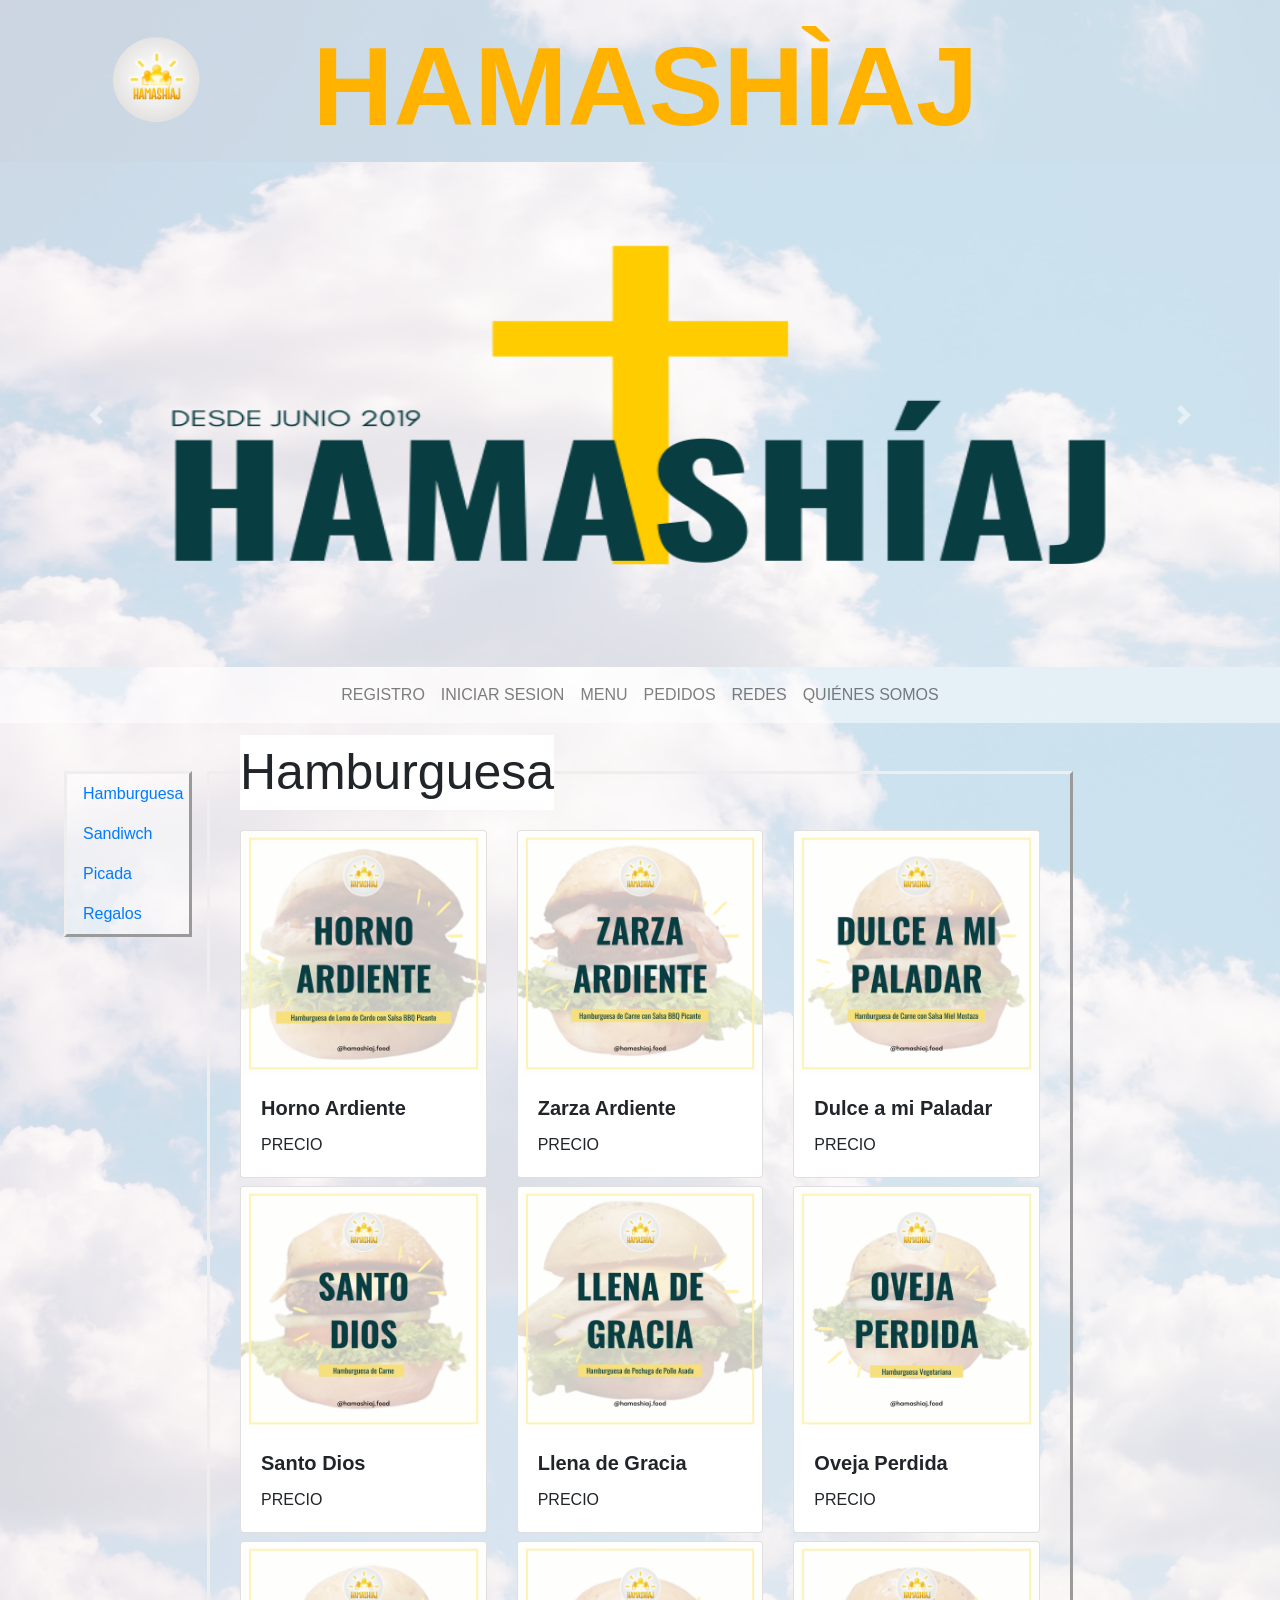
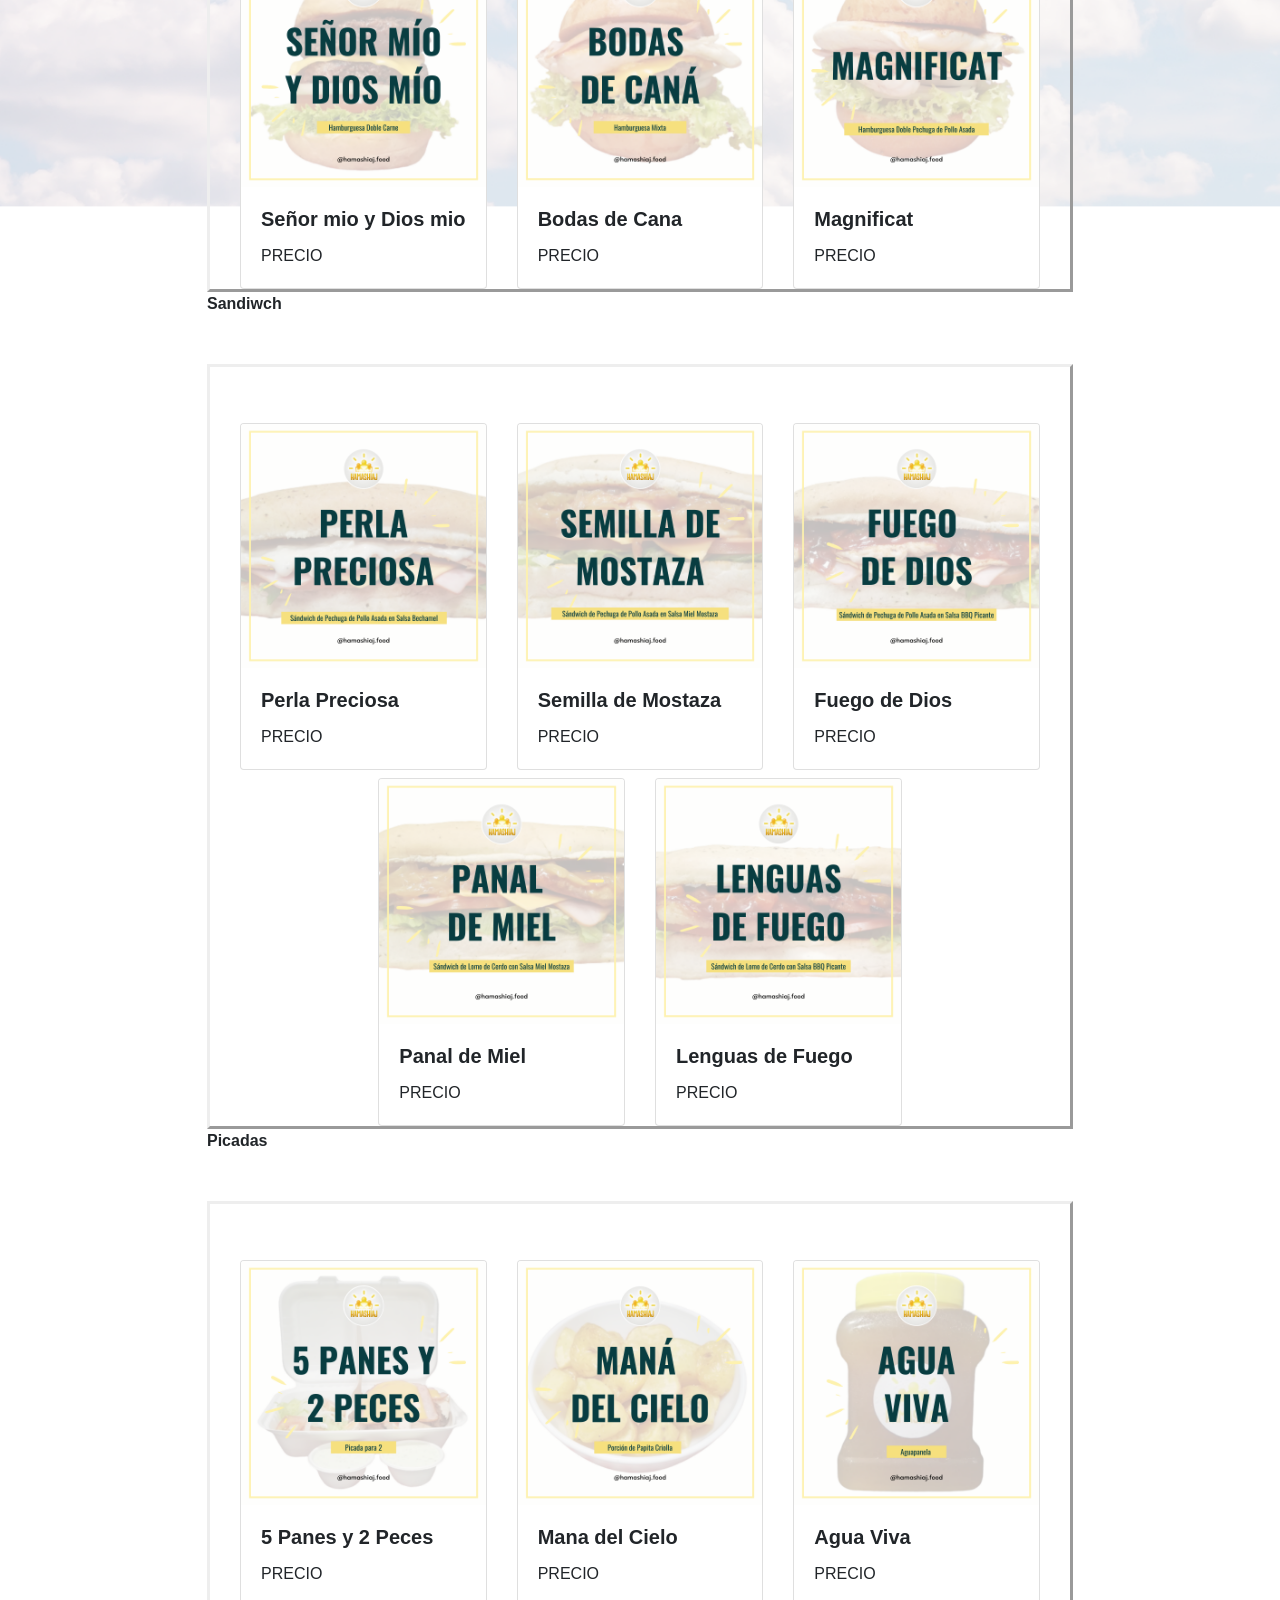
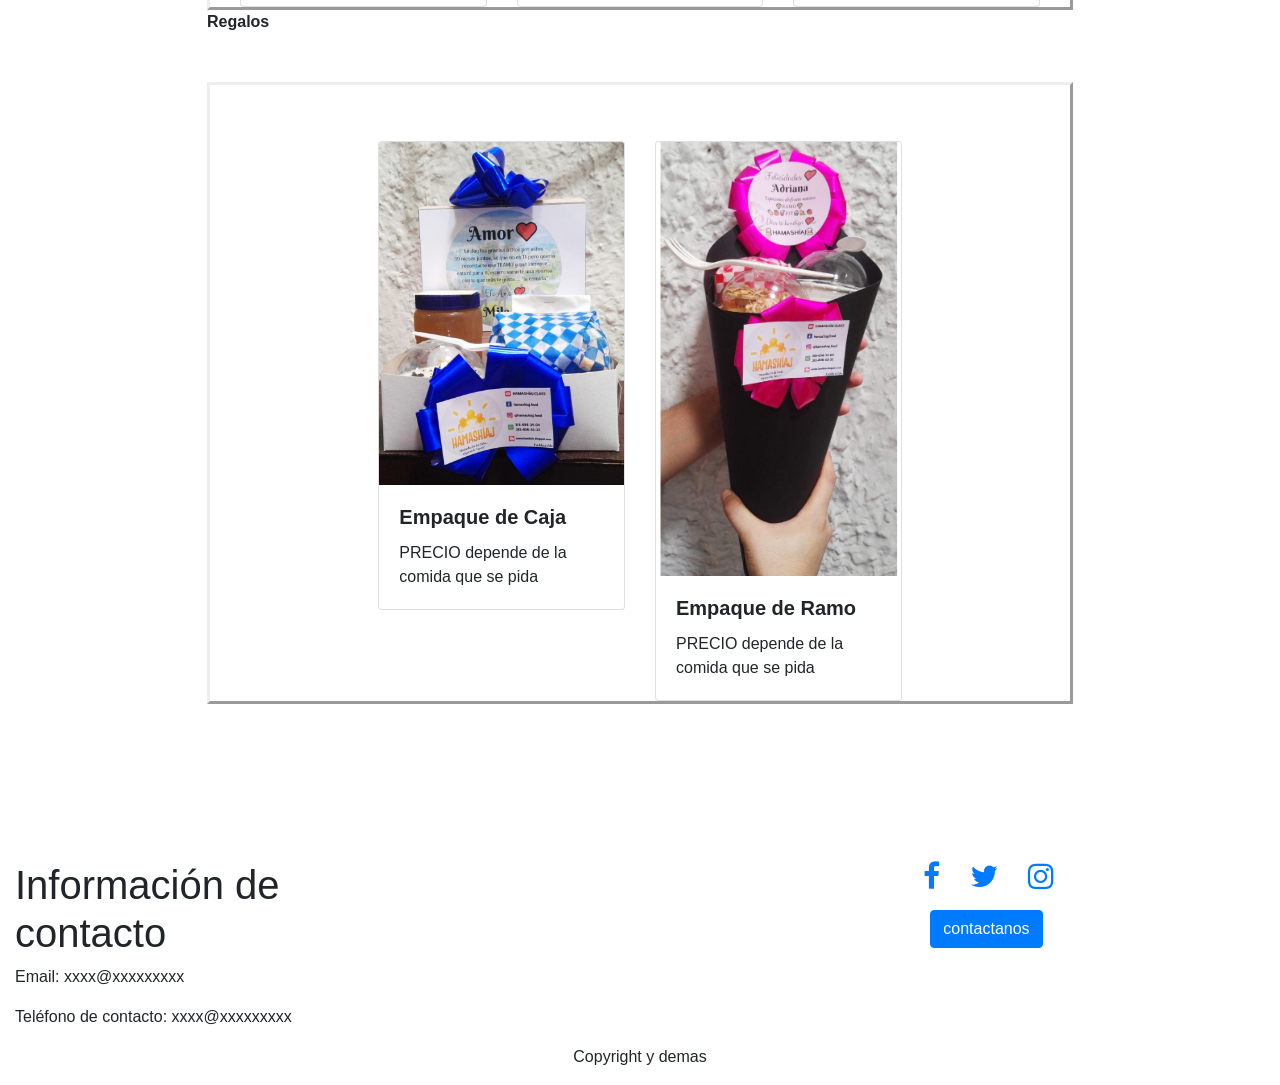
==== html/index.html @ 834b3e89 "Corrección ortográfica" ====
<!DOCTYPE html>
<html lang="es" dir="ltr">

<head>
  <meta charset="utf-8">
  <meta name="viewport" content="width=device-width, initial-scale=1, shrink-to-fit=no">
  <link rel="stylesheet" href="https://stackpath.bootstrapcdn.com/bootstrap/4.5.2/css/bootstrap.min.css"
    integrity="sha384-JcKb8q3iqJ61gNV9KGb8thSsNjpSL0n8PARn9HuZOnIxN0hoP+VmmDGMN5t9UJ0Z" crossorigin="anonymous">
  <link rel="stylesheet" href="https://stackpath.bootstrapcdn.com/font-awesome/4.7.0/css/font-awesome.min.css">
  <link rel="stylesheet" type="text/css" href="../css/estilo.css">
  <title>HAMASHÌAJ</title>
</head>
<body>
  <header>
    <div class="container-fluid align-items-sm-center row logos">
      <div class="col-3 img-logo">
        <img src="../imagenes/logos/HAMASHIAJ LOGO CIRCULO.png" class="logo" alt="">
      </div>
      <div class="title-logo">
        <h2><b>HAMASHÌAJ</b></h2>
      </div>
    </div>
    <section class="banner">
        <div id="carouselExampleControls" class="carousel slide w-80px h-5 center" data-ride="carousel">
          <div class="carousel-inner">
            <div class="carousel-item active">
              <img src="../imagenes/logos/banner.png" class="d-block" alt="...">
            </div>
            <div class="carousel-item">
              <img src="../imagenes/logos/banner.png" class="d-block" alt="...">
            </div>
            <div class="carousel-item">
              <img src="../imagenes/logos/banner.png" class="d-block" alt="...">
            </div>
          </div>
          <a class="carousel-control-prev" href="#carouselExampleControls" role="button" data-slide="prev">
            <span class="carousel-control-prev-icon" aria-hidden="true"></span>
            <span class="sr-only">Previous</span>
          </a>
          <a class="carousel-control-next" href="#carouselExampleControls" role="button" data-slide="next">
            <span class="carousel-control-next-icon" aria-hidden="true"></span>
            <span class="sr-only">Next</span>
          </a>
        </div>
      </section>
      <!--- --->
      <nav class="navbar navbar-expand-lg navbar-light justify-content-space-around" style="background-color: rgba(255, 255, 255, 0.5);">
        <div class="collapse navbar-collapse menu m-auto" id="navbarSupportedContent">
          <ul class="navbar-nav m-auto">
            <li class="nav-item">
              <a class="nav-link" href="#">REGISTRO</a>
            </li>
            <li class="nav-item">
              <a class="nav-link" href="#">INICIAR SESION</a>
            </li>
            <li class="nav-item">
              <a class="nav-link" href="#">MENU</a>
            </li>
            <li class="nav-item">
              <a class="nav-link" href="#">PEDIDOS</a>
            </li>
            <li class="nav-item">
              <a class="nav-link" href="#">REDES</a>
            </li>
            <li class="nav-item">
              <a class="nav-link" href="#">QUIÉNES SOMOS</a>
            </li>
          </ul>
        </div>
      </nav>
  </header>
  <section id="Comida" class="container" >

    <section id="otro_banner" class="banner2">
      <ul class="nav flex-column" style="background-color: rgba(255, 255, 255, 0.5);">
      <li class="nav-item">
      <a class="nav-link" href="#Hamburguesas" onclick="vista(x)" >Hamburguesa</a>
      </li>
      <li class="nav-item">
      <a class="nav-link" href="#Sandiwch" onclick="vista(x)">Sandiwch</a>
      </li>
      <li class="nav-item">
      <a class="nav-link" href="#picadas" onclick="vista(x)">Picada</a>
      </li>
      <li class="nav-item">
      <a class="nav-link" href="#empaque" onclick="vista(x)">Regalos</a>
      </li>
      </ul>
    </section>

      <section id="Harburguesas" class="container">

        <!--Hamburguesas-->
        <div class="container" id="Hamburguesas">
          <div class="etiqueta">
            <p>Hamburguesa</p>
          </div>

          <div class="row justify-content-center">
            <div class="col-sm-4  mt-2" id="Horno ardiente">
              <div class="card">
                <img src="../imagenes/hamburguesas/6.png" class="card-img-top" alt="">
                <div class="card-body">
                  <h5 class="card-title">
                    <b>Horno Ardiente</b>
                  </h5>
                  <p class="card-text btn-group btn-group-sm ">
                    PRECIO
                  </p>
                </div>
              </div>
            </div>
            <div class="col-sm-4  mt-2" id="Zarza Ardiente">
              <div class="card">
                <img src="../imagenes/hamburguesas/9.png" class="card-img-top" alt="">
                <div class="card-body">
                  <h5 class="card-title">
                    <b>Zarza Ardiente</b>
                  </h5>
                  <p class="card-text btn-group btn-group-sm ">
                    PRECIO
                  </p>
                </div>
              </div>
            </div>
            <div class="col-sm-4  mt-2" id="Dulce a mi Paladar">
              <div class="card">
                <img src="../imagenes/hamburguesas/12.png" class="card-img-top" alt="">
                <div class="card-body">
                  <h5 class="card-title">
                    <b>Dulce a mi Paladar</b>
                  </h5>
                  <p class="card-text btn-group btn-group-sm ">
                    PRECIO
                  </p>
                </div>
              </div>
            </div>
            <div class="col-sm-4  mt-2" id="Santo Dios">
              <div class="card">
                <img src="../imagenes/hamburguesas/15.png" class="card-img-top" alt="">
                <div class="card-body">
                  <h5 class="card-title">
                    <b>Santo Dios</b>
                  </h5>
                  <p class="card-text btn-group btn-group-sm ">
                    PRECIO
                  </p>
                </div>
              </div>
            </div>
            <div class="col-sm-4  mt-2" id="Llena de Gracia">
              <div class="card">
                <img src="../imagenes/hamburguesas/18.png" class="card-img-top" alt="">
                <div class="card-body">
                  <h5 class="card-title">
                    <b>Llena de Gracia</b>
                  </h5>
                  <p class="card-text btn-group btn-group-sm ">
                    PRECIO
                  </p>
                </div>
              </div>
            </div>
            <div class="col-sm-4  mt-2" id="Oveja Perdida">
              <div class="card">
                <img src="../imagenes/hamburguesas/21.png" class="card-img-top" alt="">
                <div class="card-body">
                  <h5 class="card-title">
                    <b>Oveja Perdida</b>
                  </h5>
                  <p class="card-text btn-group btn-group-sm ">
                    PRECIO
                  </p>
                </div>
              </div>
            </div>
            <div class="col-sm-4  mt-2" id="Señor mio y Dios mio">
              <div class="card">
                <img src="../imagenes/hamburguesas/24.png" class="card-img-top" alt="">
                <div class="card-body">
                  <h5 class="card-title">
                    <b>Señor mio y Dios mio</b>
                  </h5>
                  <p class="card-text btn-group btn-group-sm ">
                    PRECIO
                  </p>
                </div>
              </div>
            </div>
            <div class="col-sm-4  mt-2" id="Bodas de Cana">
              <div class="card">
                <img src="../imagenes/hamburguesas/26.png" class="card-img-top" alt="">
                <div class="card-body">
                  <h5 class="card-title">
                    <b>Bodas de Cana</b>
                  </h5>
                  <p class="card-text btn-group btn-group-sm ">
                    PRECIO
                  </p>
                </div>
              </div>
            </div>
            <div class="col-sm-4  mt-2" id="Magnificat">
              <div class="card">
                <img src="../imagenes/hamburguesas/27.png" class="card-img-top" alt="">
                <div class="card-body">
                  <h5 class="card-title">
                    <b>Magnificat</b>
                  </h5>
                  <p class="card-text btn-group btn-group-sm ">
                    PRECIO
                  </p>
                </div>
              </div>
            </div>
          </div>
        </div>
      </section>
      <p id="label"><b>Sandiwch</b></p>
      <section id="Sandiwch" class="container">
        <!---sandiwch --->
        <div class="container" id="SandiwchOtracosa">
          <div class="row justify-content-center">
            <div class="col-sm-4  mt-2" id="Perla Preciosa">
              <div class="card">
                <img src="../imagenes/sandiwch/3.png" class="card-img-top" alt="">
                <div class="card-body">
                  <h5 class="card-title">
                    <b>Perla Preciosa</b>
                  </h5>
                  <p class="card-text btn-group btn-group-sm ">
                    PRECIO
                  </p>
                </div>
              </div>
            </div>
            <div class="col-sm-4  mt-2" id="Semilla de Mostaza">
              <div class="card">
                <img src="../imagenes/sandiwch/6.png" class="card-img-top" alt="">
                <div class="card-body">
                  <h5 class="card-title">
                    <b>Semilla de Mostaza</b>
                  </h5>
                  <p class="card-text btn-group btn-group-sm ">
                    PRECIO
                  </p>
                </div>
              </div>
            </div>
            <div class="col-sm-4  mt-2" id="Fuego de Dios">
              <div class="card">
                <img src="../imagenes/sandiwch/9.png" class="card-img-top" alt="">
                <div class="card-body">
                  <h5 class="card-title">
                    <b>Fuego de Dios</b>
                  </h5>
                  <p class="card-text btn-group btn-group-sm ">
                    PRECIO
                  </p>
                </div>
              </div>
            </div>
            <div class="col-sm-4  mt-2" id="Panal de Miel">
              <div class="card">
                <img src="../imagenes/sandiwch/12.png" class="card-img-top" alt="">
                <div class="card-body">
                  <h5 class="card-title">
                    <b>Panal de Miel</b>
                  </h5>
                  <p class="card-text btn-group btn-group-sm ">
                    PRECIO
                  </p>
                </div>
              </div>
            </div>
            <div class="col-sm-4  mt-2" id="Lenguas de Fuego">
              <div class="card">
                <img src="../imagenes/sandiwch/15.png" class="card-img-top" alt="">
                <div class="card-body">
                  <h5 class="card-title">
                    <b>Lenguas de Fuego</b>
                  </h5>
                  <p class="card-text btn-group btn-group-sm ">
                    PRECIO
                  </p>
                </div>
              </div>
            </div>
          </div>
        </div>
      </section>
      <p id="label"><b>Picadas</b></p>
      <section id="picadas" class="container">
        <!---picadas --->
        <div class="container" id="picadasOtracosa">
          <div class="row justify-content-center">
            <div class="col-sm-4  mt-2" id="5 Panes y 2 Peces">
              <div class="card">
                <img src="../imagenes/picadaYdemas/9.png" class="card-img-top" alt="">
                <div class="card-body">
                  <h5 class="card-title">
                    <b>5 Panes y 2 Peces</b>
                  </h5>
                  <p class="card-text btn-group btn-group-sm ">
                    PRECIO
                  </p>
                </div>
              </div>
            </div>
            <div class="col-sm-4  mt-2" id="Mana del Cielo">
              <div class="card">
                <img src="../imagenes/picadaYdemas/6.png" class="card-img-top" alt="">
                <div class="card-body">
                  <h5 class="card-title">
                    <b>Mana del Cielo</b>
                  </h5>
                  <p class="card-text btn-group btn-group-sm ">
                    PRECIO
                  </p>
                </div>
              </div>
            </div>
            <div class="col-sm-4  mt-2" id="Agua Viva">
              <div class="card">
                <img src="../imagenes/picadaYdemas/3.png" class="card-img-top" alt="">
                <div class="card-body">
                  <h5 class="card-title">
                    <b>Agua Viva</b>
                  </h5>
                  <p class="card-text btn-group btn-group-sm ">
                    PRECIO
                  </p>
                </div>
              </div>
            </div>
          </div>
        </div>
      </section>
      <p id="label"><b>Regalos</b></p>
      <section id="empaque" class="container">
        <!--Empaques -->
        <div class="container" id="empaqueOtracosa">
          <div class="row justify-content-center">
            <div class="col-sm-4  mt-2" id="Empaque de Caja">
              <div class="card">
                <img src="../imagenes/regalos/1.png" class="card-img-top" alt="">
                <div class="card-body">
                  <h5 class="card-title">
                    <b>Empaque de Caja</b>
                  </h5>
                  <p class="card-text btn-group btn-group-sm ">
                    PRECIO depende de la comida que se pida
                  </p>
                </div>
              </div>
            </div>
            <div class="col-sm-4  mt-2" id="Empaque de Ramo">
              <div class="card">
                <img src="../imagenes/regalos/2.png" class="card-img-top" alt="">
                <div class="card-body">
                  <h5 class="card-title">
                    <b>Empaque de Ramo</b>
                  </h5>
                  <p class="card-text btn-group btn-group-sm ">
                    PRECIO depende de la comida que se pida
                  </p>
                </div>
              </div>
            </div>
          </div>
        </div>
      </section>
    </section>
  <footer class="footer">
    <section>
      <iframe src="https://snapwidget.com/embed/884318" class="snapwidget-widget" allowtransparency="true" frameborder="0" scrolling="no" style="border:none; overflow:hidden;  width:50%; center "></iframe>
    </section>
    <div class="container-fluid foter">
      <div class="row">
        <div class="col-md-4">
          <h1 class="page-header">
            Información de contacto
          </h1>
          <p>Email: xxxx@xxxxxxxxx</p>
          <p>Teléfono de contacto: xxxx@xxxxxxxxx</p>
        </div>
        <div class="col-md-4 offset-md-4 ">
          <ul class="icon">
            <li> <a href="https://web.facebook.com/COMIDAFAMILIAFE"> <i class="fa fa-facebook"></i> </a> </li>
            <li> <a href=""> <i class="fa fa-twitter"></i> </a> </li>
            <li> <a href="https://www.instagram.com/hamashiaj.food/?hl=es-la"> <i class="fa fa-instagram"></i> </a> </li>
          </ul>
          <div class="contact">
            <button class="btn btn-primary ">
              contactanos
            </button>
          </div>
        </div>
      </div>
      <div class="row">
        <div class="col-md-12">
          <p class="text-center text">
            Copyright y demas
          </p>
        </div>
      </div>
  </footer>
  <script src="https://snapwidget.com/js/snapwidget.js"></script>
  <script src="https://code.jquery.com/jquery-3.5.1.slim.min.js" integrity="sha384-DfXdz2htPH0lsSSs5nCTpuj/zy4C+OGpamoFVy38MVBnE+IbbVYUew+OrCXaRkfj" crossorigin="anonymous"></script>
    <script src="https://cdn.jsdelivr.net/npm/popper.js@1.16.1/dist/umd/popper.min.js" integrity="sha384-9/reFTGAW83EW2RDu2S0VKaIzap3H66lZH81PoYlFhbGU+6BZp6G7niu735Sk7lN" crossorigin="anonymous"></script>
    <script src="https://stackpath.bootstrapcdn.com/bootstrap/4.5.2/js/bootstrap.min.js" integrity="sha384-B4gt1jrGC7Jh4AgTPSdUtOBvfO8shuf57BaghqFfPlYxofvL8/KUEfYiJOMMV+rV" crossorigin="anonymous"></script>
</html>
---- css/estilo.css ----
.logo {
  width: 90px;
  height: 110px;
}

#logo li {
  list-style-type: none;
  justify-content: center;
  display: inline;
}

body {
  margin: 0;
  font-family: 'Didact Gothic', sans-serif;
  background-image: url("../imagenes/fondo/5.png");
  background-repeat: no-repeat;
  Background-size: cover;
  background-attachment: fixed;
}

h2 {
  /*display: contents;*/
  font-size: 7em;
  font-family: 'Fjalla One', sans-serif;
  /*margin-left: 0;*/
  color: #FFB200;
}

/*h1 {
color: black;
margin-left: 0px;
margin-top: -150px;
margin-bottom: auto;
display: block;
vertical-align: center;
}*/
.menu{
  display:block!important;
}

.title-logo{
  text-align: center!important;
}

.img-logo{
  text-align: center;
}
.logos {
  display: flex;
  flex-direction: row;
}

.logos .title-logo {
  padding-top: 20px;
}

.footer {
  background: white;
  padding-bottom: 0px;
}

.footer .row .text {
  padding-bottom: 0px;
}

.icon {
  display: flex;
}

.icon li {
  list-style: none;
  margin: 0 15px;
}
.icon li .fa {
  font-size: 30px;
  transition: .6s;
}

.contact {
padding-left: 62px;
}

#cambio-img:hover{
  background-image:url("../imagenes/fondo/5.png");
}
.banner {
  width: 100%;
  overflow: hidden;
}
.banner img {
  width: 100%;
  height: 505px;
}
.etiqueta{
  position: relative;
}
/* posicion a donde quiere que quede la etiqueta */
.etiqueta p{
  position: absolute;
  top: -87px;
  left: 0;
  z-index: 1;
  font-size: 50px;
  background-color: white;
}
.container{
  margin-top: 3em !important;
}
.banner2{
  position: relative;
}
.banner2{
  position: absolute;
  left: 5%;
  z-index:4;
}
#Comida{
  width: 70vw;
  height: auto;
}
#otro_banner{
  width: 10vw;
  height: auto;
}
/*#label !important{
  border-style: solid;
  border-width: 5px;
}*/
#Harburguesas, #Sandiwch, #picadas, #empaque, #otro_banner {
  border-style: outset;
}

li a:hover {
  background-color: orange;
}
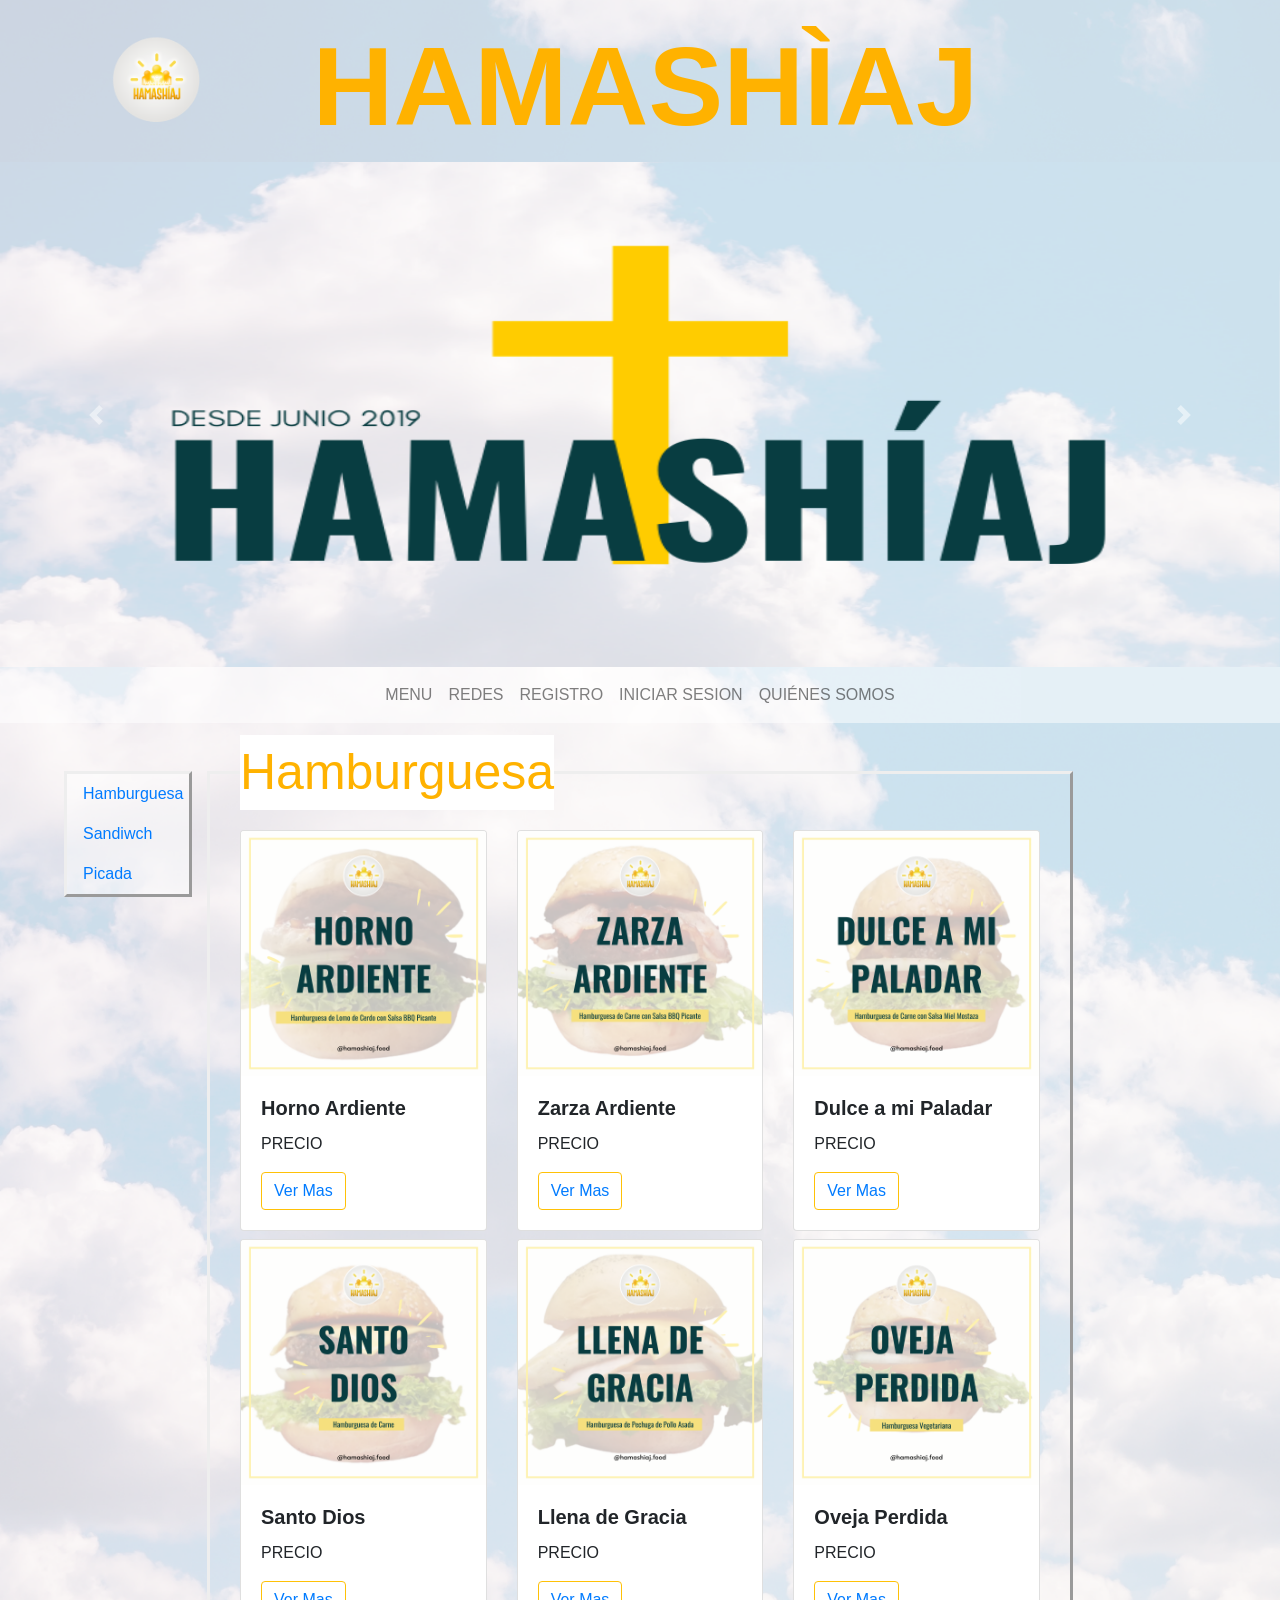
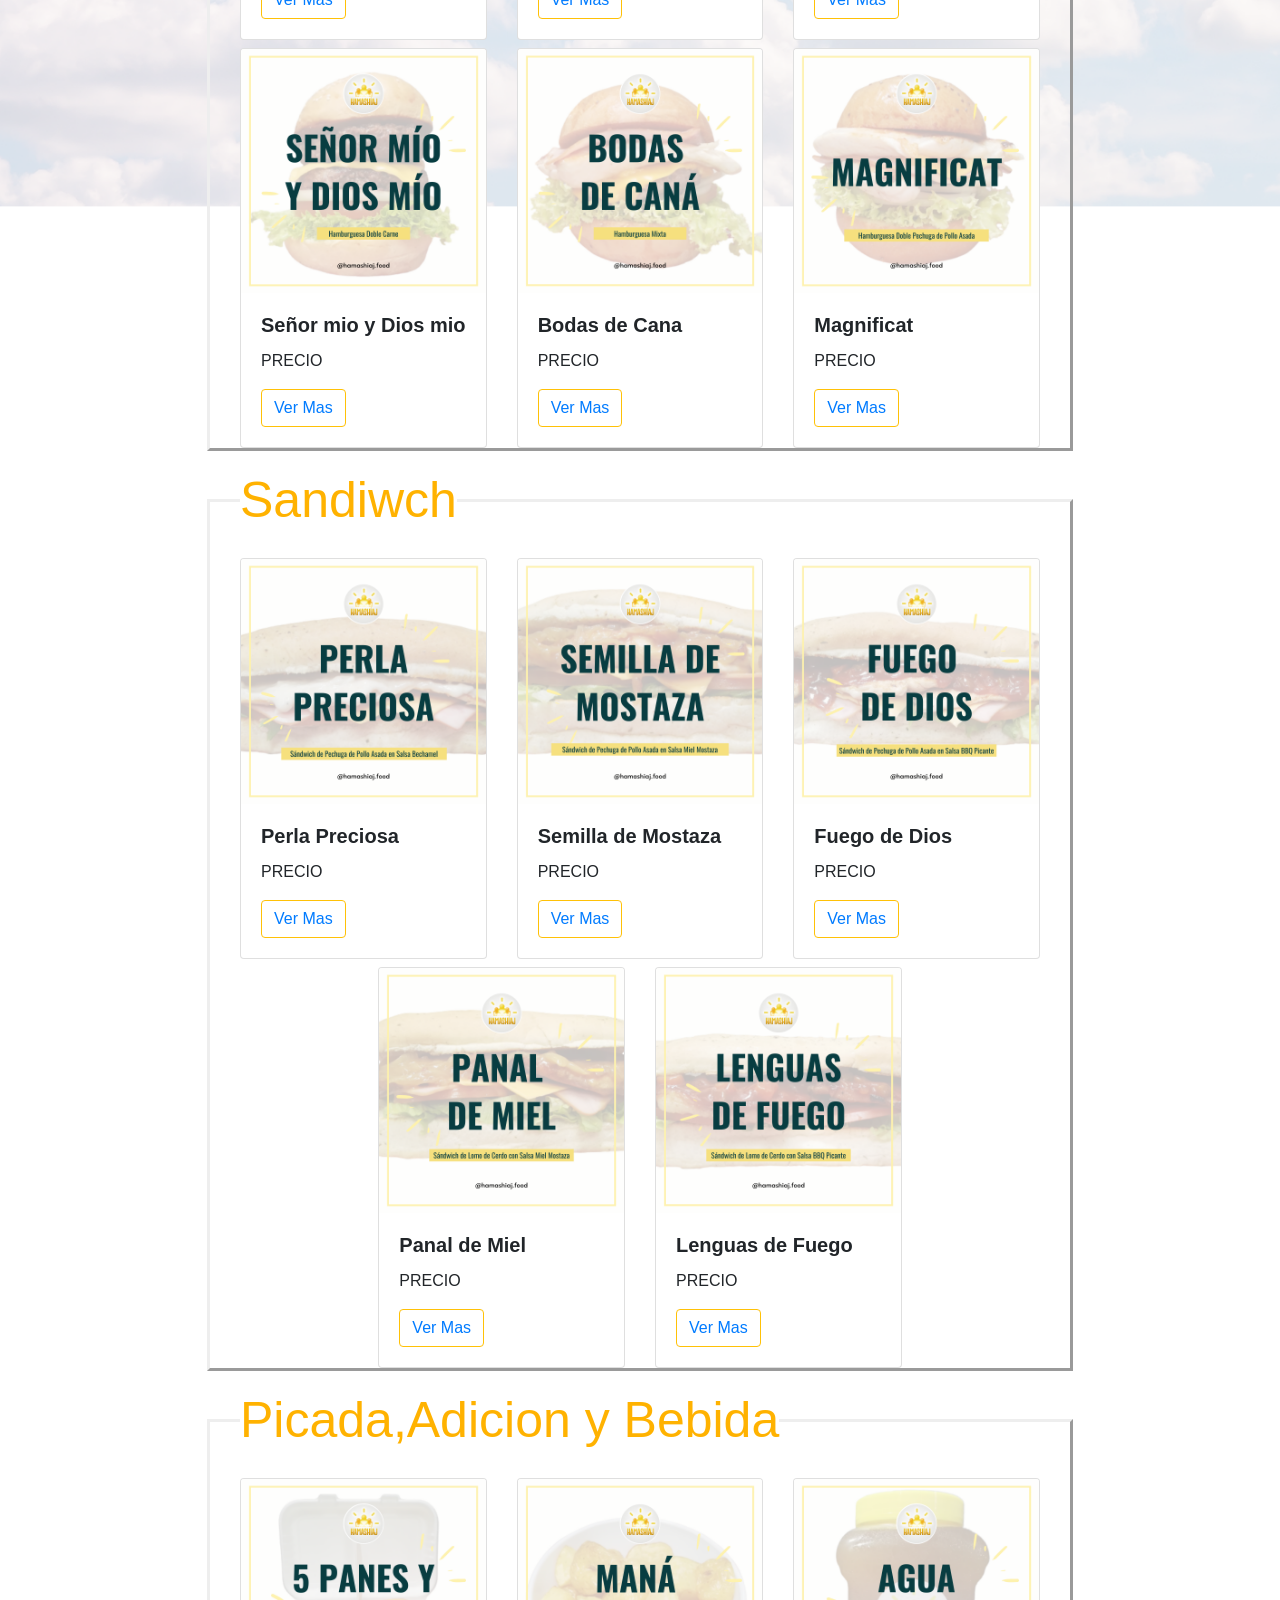
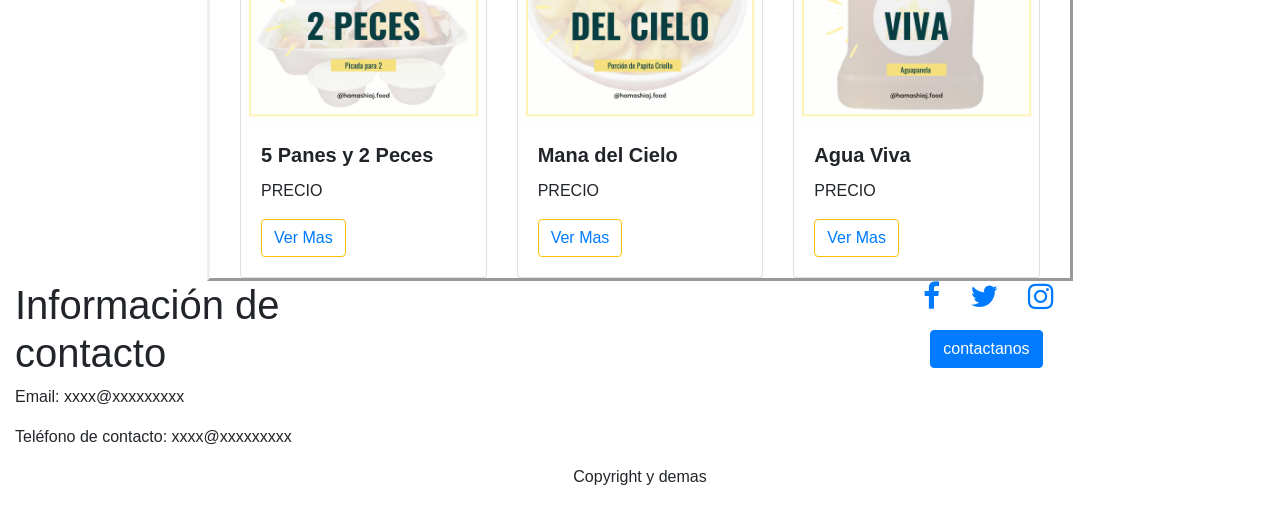
==== commit de25cec2: "se agregaron botones de ver mas, para empezar a ver la pagina de detalles" ====
--- a/html/index.html
+++ b/html/index.html
@@ -4,12 +4,12 @@
 <head>
   <meta charset="utf-8">
   <meta name="viewport" content="width=device-width, initial-scale=1, shrink-to-fit=no">
-  <link rel="stylesheet" href="https://stackpath.bootstrapcdn.com/bootstrap/4.5.2/css/bootstrap.min.css"
-    integrity="sha384-JcKb8q3iqJ61gNV9KGb8thSsNjpSL0n8PARn9HuZOnIxN0hoP+VmmDGMN5t9UJ0Z" crossorigin="anonymous">
+  <link rel="stylesheet" href="https://stackpath.bootstrapcdn.com/bootstrap/4.5.2/css/bootstrap.min.css" integrity="sha384-JcKb8q3iqJ61gNV9KGb8thSsNjpSL0n8PARn9HuZOnIxN0hoP+VmmDGMN5t9UJ0Z" crossorigin="anonymous">
   <link rel="stylesheet" href="https://stackpath.bootstrapcdn.com/font-awesome/4.7.0/css/font-awesome.min.css">
   <link rel="stylesheet" type="text/css" href="../css/estilo.css">
   <title>HAMASHÌAJ</title>
 </head>
+
 <body>
   <header>
     <div class="container-fluid align-items-sm-center row logos">
@@ -21,393 +21,414 @@
       </div>
     </div>
     <section class="banner">
-        <div id="carouselExampleControls" class="carousel slide w-80px h-5 center" data-ride="carousel">
-          <div class="carousel-inner">
-            <div class="carousel-item active">
-              <img src="../imagenes/logos/banner.png" class="d-block" alt="...">
-            </div>
-            <div class="carousel-item">
-              <img src="../imagenes/logos/banner.png" class="d-block" alt="...">
-            </div>
-            <div class="carousel-item">
-              <img src="../imagenes/logos/banner.png" class="d-block" alt="...">
-            </div>
-          </div>
-          <a class="carousel-control-prev" href="#carouselExampleControls" role="button" data-slide="prev">
-            <span class="carousel-control-prev-icon" aria-hidden="true"></span>
-            <span class="sr-only">Previous</span>
-          </a>
-          <a class="carousel-control-next" href="#carouselExampleControls" role="button" data-slide="next">
-            <span class="carousel-control-next-icon" aria-hidden="true"></span>
-            <span class="sr-only">Next</span>
-          </a>
-        </div>
-      </section>
-      <!--- --->
-      <nav class="navbar navbar-expand-lg navbar-light justify-content-space-around" style="background-color: rgba(255, 255, 255, 0.5);">
-        <div class="collapse navbar-collapse menu m-auto" id="navbarSupportedContent">
-          <ul class="navbar-nav m-auto">
-            <li class="nav-item">
-              <a class="nav-link" href="#">REGISTRO</a>
-            </li>
-            <li class="nav-item">
-              <a class="nav-link" href="#">INICIAR SESION</a>
-            </li>
-            <li class="nav-item">
-              <a class="nav-link" href="#">MENU</a>
-            </li>
-            <li class="nav-item">
-              <a class="nav-link" href="#">PEDIDOS</a>
-            </li>
-            <li class="nav-item">
-              <a class="nav-link" href="#">REDES</a>
-            </li>
-            <li class="nav-item">
-              <a class="nav-link" href="#">QUIÉNES SOMOS</a>
-            </li>
-          </ul>
-        </div>
-      </nav>
+      <div id="carouselExampleControls" class="carousel slide w-80px h-5 center" data-ride="carousel">
+        <div class="carousel-inner">
+          <div class="carousel-item active">
+            <img src="../imagenes/logos/banner.png" class="d-block" alt="...">
+          </div>
+          <div class="carousel-item">
+            <img src="../imagenes/logos/banner.png" class="d-block" alt="...">
+          </div>
+          <div class="carousel-item">
+            <img src="../imagenes/logos/banner.png" class="d-block" alt="...">
+          </div>
+        </div>
+        <a class="carousel-control-prev" href="#carouselExampleControls" role="button" data-slide="prev">
+          <span class="carousel-control-prev-icon" aria-hidden="true"></span>
+          <span class="sr-only">Previous</span>
+        </a>
+        <a class="carousel-control-next" href="#carouselExampleControls" role="button" data-slide="next">
+          <span class="carousel-control-next-icon" aria-hidden="true"></span>
+          <span class="sr-only">Next</span>
+        </a>
+      </div>
+    </section>
+    <!--- --->
+    <nav class="navbar navbar-expand-lg navbar-light justify-content-space-around" style="background-color: rgba(255, 255, 255, 0.5);">
+      <div class="collapse navbar-collapse menu m-auto" id="navbarSupportedContent">
+        <ul class="navbar-nav m-auto">
+          <li class="nav-item">
+            <a class="nav-link" href="index.html">MENU</a>
+          </li>
+          <li class="nav-item">
+            <a class="nav-link" href="#bajo">REDES</a>
+          </li>
+          <li class="nav-item">
+            <a class="nav-link" href="#">REGISTRO</a>
+          </li>
+          <li class="nav-item">
+            <a class="nav-link" href="#">INICIAR SESION</a>
+          </li>
+          <li class="nav-item">
+            <a class="nav-link" href="quienessomos.html">QUIÉNES SOMOS</a>
+          </li>
+        </ul>
+      </div>
+    </nav>
   </header>
-  <section id="Comida" class="container" >
+  <section id="Comida" class="container">
 
     <section id="otro_banner" class="banner2">
       <ul class="nav flex-column" style="background-color: rgba(255, 255, 255, 0.5);">
-      <li class="nav-item">
-      <a class="nav-link" href="#Hamburguesas" onclick="vista(x)" >Hamburguesa</a>
-      </li>
-      <li class="nav-item">
-      <a class="nav-link" href="#Sandiwch" onclick="vista(x)">Sandiwch</a>
-      </li>
-      <li class="nav-item">
-      <a class="nav-link" href="#picadas" onclick="vista(x)">Picada</a>
-      </li>
-      <li class="nav-item">
-      <a class="nav-link" href="#empaque" onclick="vista(x)">Regalos</a>
-      </li>
+        <li class="nav-item">
+          <a class="nav-link" href="#Hamburguesas">Hamburguesa</a>
+        </li>
+        <li class="nav-item">
+          <a class="nav-link" href="#Sandiwch">Sandiwch</a>
+        </li>
+        <li class="nav-item">
+          <a class="nav-link" href="#picadas">Picada</a>
+        </li>
+        <!--<li class="nav-item">
+          <a class="nav-link" href="#empaque" onclick="vista(x)">Regalos</a>
+        </li>-->
       </ul>
     </section>
+    <section id="insta" class="banner3 justify-content-right">
+      <iframe src="https://snapwidget.com/embed/884318" class="snapwidget-widget justify-content-right " allowtransparency="true" frameborder="0" scrolling="no" style="border:none; overflow:hidden;  width:50%;"></iframe>
+    </section>
 
-      <section id="Harburguesas" class="container">
+    <section id="Harburguesas" class="container">
+      <!--Hamburguesas-->
+      <div class="container" id="Hamburguesas">
+        <div class="etiqueta" id="HamburguesaEtiqueta">
+          <p>Hamburguesa</p>
+        </div>
+        <div class="row justify-content-center">
+          <div class="col-sm-4  mt-2" id="Horno ardiente">
+            <div class="card">
+              <img src="../imagenes/hamburguesas/6.png" class="card-img-top" alt="">
+              <div class="card-body">
+                <h5 class="card-title">
+                  <b>Horno Ardiente</b>
+                </h5>
+                <p class="card-text ">
+                  PRECIO
+                </p>
+                <button type="button" class="btn btn-outline-warning"><a href="detalles.html">Ver Mas</a></button>
+              </div>
+            </div>
+          </div>
+          <div class="col-sm-4  mt-2" id="Zarza Ardiente">
+            <div class="card">
+              <img src="../imagenes/hamburguesas/9.png" class="card-img-top" alt="">
+              <div class="card-body">
+                <h5 class="card-title">
+                  <b>Zarza Ardiente</b>
+                </h5>
+                <p class="card-text">
+                  PRECIO
+                </p>
+                <button type="button" class="btn btn-outline-warning"><a href="detalles.html">Ver Mas</a></button>
+              </div>
+            </div>
+          </div>
+          <div class="col-sm-4  mt-2" id="Dulce a mi Paladar">
+            <div class="card">
+              <img src="../imagenes/hamburguesas/12.png" class="card-img-top" alt="">
+              <div class="card-body">
+                <h5 class="card-title">
+                  <b>Dulce a mi Paladar</b>
+                </h5>
+                <p class="card-text">
+                  PRECIO
+                </p>
+                <button type="button" class="btn btn-outline-warning"><a href="detalles.html">Ver Mas</a></button>
+              </div>
+            </div>
+          </div>
+          <div class="col-sm-4  mt-2" id="Santo Dios">
+            <div class="card">
+              <img src="../imagenes/hamburguesas/15.png" class="card-img-top" alt="">
+              <div class="card-body">
+                <h5 class="card-title">
+                  <b>Santo Dios</b>
+                </h5>
+                <p class="card-text">
+                  PRECIO
+                </p>
+                <button type="button" class="btn btn-outline-warning"><a href="detalles.html">Ver Mas</a></button>
+              </div>
+            </div>
+          </div>
+          <div class="col-sm-4  mt-2" id="Llena de Gracia">
+            <div class="card">
+              <img src="../imagenes/hamburguesas/18.png" class="card-img-top" alt="">
+              <div class="card-body">
+                <h5 class="card-title">
+                  <b>Llena de Gracia</b>
+                </h5>
+                <p class="card-text ">
+                  PRECIO
+                </p>
+                <button type="button" class="btn btn-outline-warning"><a href="detalles.html">Ver Mas</a></button>
+              </div>
+            </div>
+          </div>
+          <div class="col-sm-4  mt-2" id="Oveja Perdida">
+            <div class="card">
+              <img src="../imagenes/hamburguesas/21.png" class="card-img-top" alt="">
+              <div class="card-body">
+                <h5 class="card-title">
+                  <b>Oveja Perdida</b>
+                </h5>
+                <p class="card-text ">
+                  PRECIO
+                </p>
+                <button type="button" class="btn btn-outline-warning"><a href="detalles.html">Ver Mas</a></button>
+              </div>
+            </div>
+          </div>
+          <div class="col-sm-4  mt-2" id="Señor mio y Dios mio">
+            <div class="card">
+              <img src="../imagenes/hamburguesas/24.png" class="card-img-top" alt="">
+              <div class="card-body">
+                <h5 class="card-title">
+                  <b>Señor mio y Dios mio</b>
+                </h5>
+                <p class="card-text ">
+                  PRECIO
+                </p>
+                <button type="button" class="btn btn-outline-warning"><a href="detalles.html">Ver Mas</a></button>
+              </div>
+            </div>
+          </div>
+          <div class="col-sm-4  mt-2" id="Bodas de Cana">
+            <div class="card">
+              <img src="../imagenes/hamburguesas/26.png" class="card-img-top" alt="">
+              <div class="card-body">
+                <h5 class="card-title">
+                  <b>Bodas de Cana</b>
+                </h5>
+                <p class="card-text ">
+                  PRECIO
+                </p>
+                <button type="button" class="btn btn-outline-warning"><a href="detalles.html">Ver Mas</a></button>
+              </div>
+            </div>
+          </div>
+          <div class="col-sm-4  mt-2" id="Magnificat">
+            <div class="card">
+              <img src="../imagenes/hamburguesas/27.png" class="card-img-top" alt="">
+              <div class="card-body">
+                <h5 class="card-title">
+                  <b>Magnificat</b>
+                </h5>
+                <p class="card-textECIO">
+                  PRECIO
+                </p>
+                <button type="button" class="btn btn-outline-warning"><a href="detalles.html">Ver Mas</a></button>
+              </div>
+            </div>
+          </div>
+        </div>
+      </div>
+    </section>
+    <section id="Sandiwch" class="container">
+      <!---sandiwch --->
+      <div class="container" id="SandiwchOtracosa">
+        <div class="etiqueta">
+          <p>Sandiwch</p>
+        </div>
+        <div class="row justify-content-center">
+          <div class="col-sm-4  mt-2" id="Perla Preciosa">
+            <div class="card">
+              <img src="../imagenes/sandiwch/3.png" class="card-img-top" alt="">
+              <div class="card-body">
+                <h5 class="card-title">
+                  <b>Perla Preciosa</b>
+                </h5>
+                <p class="card-text">
+                  PRECIO
+                </p>
+                <button type="button" class="btn btn-outline-warning"><a href="detalles.html">Ver Mas</a></button>
+              </div>
+            </div>
+          </div>
+          <div class="col-sm-4  mt-2" id="Semilla de Mostaza">
+            <div class="card">
+              <img src="../imagenes/sandiwch/6.png" class="card-img-top" alt="">
+              <div class="card-body">
+                <h5 class="card-title">
+                  <b>Semilla de Mostaza</b>
+                </h5>
+                <p class="card-text">
+                  PRECIO
+                </p>
+                <button type="button" class="btn btn-outline-warning"><a href="detalles.html">Ver Mas</a></button>
+              </div>
+            </div>
+          </div>
+          <div class="col-sm-4  mt-2" id="Fuego de Dios">
+            <div class="card">
+              <img src="../imagenes/sandiwch/9.png" class="card-img-top" alt="">
+              <div class="card-body">
+                <h5 class="card-title">
+                  <b>Fuego de Dios</b>
+                </h5>
+                <p class="card-text">
+                  PRECIO
+                </p>
+                <button type="button" class="btn btn-outline-warning"><a href="detalles.html">Ver Mas</a></button>
+              </div>
+            </div>
+          </div>
+          <div class="col-sm-4  mt-2" id="Panal de Miel">
+            <div class="card">
+              <img src="../imagenes/sandiwch/12.png" class="card-img-top" alt="">
+              <div class="card-body">
+                <h5 class="card-title">
+                  <b>Panal de Miel</b>
+                </h5>
+                <p class="card-text">
+                  PRECIO
+                </p>
+                <button type="button" class="btn btn-outline-warning"><a href="detalles.html">Ver Mas</a></button>
+              </div>
+            </div>
+          </div>
+          <div class="col-sm-4  mt-2" id="Lenguas de Fuego">
+            <div class="card">
+              <img src="../imagenes/sandiwch/15.png" class="card-img-top" alt="">
+              <div class="card-body">
+                <h5 class="card-title">
+                  <b>Lenguas de Fuego</b>
+                </h5>
+                <p class="card-text">
+                  PRECIO
+                </p>
+                <button type="button" class="btn btn-outline-warning"><a href="detalles.html">Ver Mas</a></button>
+              </div>
+            </div>
+          </div>
+        </div>
+      </div>
+    </section>
+    <section id="picadas" class="container">
+      <!---picadas --->
+      <div class="container" id="picadasOtracosa">
+        <div class="etiqueta">
+          <p>Picada,Adicion y Bebida</p>
+        </div>
+        <div class="row justify-content-center">
+          <div class="col-sm-4  mt-2" id="5 Panes y 2 Peces">
+            <div class="card">
+              <img src="../imagenes/picadaYdemas/9.png" class="card-img-top" alt="">
+              <div class="card-body">
+                <h5 class="card-title">
+                  <b>5 Panes y 2 Peces</b>
+                </h5>
+                <p class="card-text">
+                  PRECIO
+                </p>
+                <button type="button" class="btn btn-outline-warning"><a href="detalles.html">Ver Mas</a></button>
+              </div>
+            </div>
+          </div>
+          <div class="col-sm-4  mt-2" id="Mana del Cielo">
+            <div class="card">
+              <img src="../imagenes/picadaYdemas/6.png" class="card-img-top" alt="">
+              <div class="card-body">
+                <h5 class="card-title">
+                  <b>Mana del Cielo</b>
+                </h5>
+                <p class="card-text">
+                  PRECIO
+                </p>
+                <button type="button" class="btn btn-outline-warning"><a href="detalles.html">Ver Mas</a></button>
+              </div>
+            </div>
+          </div>
+          <div class="col-sm-4  mt-2" id="Agua Viva">
+            <div class="card">
+              <img src="../imagenes/picadaYdemas/3.png" class="card-img-top" alt="">
+              <div class="card-body">
+                <h5 class="card-title">
+                  <b>Agua Viva</b>
+                </h5>
+                <p class="card-text">
+                  PRECIO
+                </p>
+                <button type="button" class="btn btn-outline-warning"><a href="detalles.html">Ver Mas</a></button>
+              </div>
+            </div>
+          </div>
+        </div>
+      </div>
+    </section>
+    <!--empaque <section id="empaque" class="container">
+      <div class="container" id="empaqueOtracosa">
+        <div class="etiqueta">
+          <p>Regalos</p>
+        </div>
+        <div class="row justify-content-center">
+          <div class="col-sm-4  mt-2" id="Empaque de Caja">
+            <div class="card">
+              <img src="../imagenes/regalos/1.png" class="card-img-top" alt="">
+              <div class="card-body">
+                <h5 class="card-title">
+                  <b>Empaque de Caja</b>
+                </h5>
+                <p class="card-text btn-group btn-group-sm ">
+                  PRECIO depende de la comida que se pida
+                </p>
+              </div>
+            </div>
+          </div>
+          <div class="col-sm-4  mt-2" id="Empaque de Ramo">
+            <div class="card">
+              <img src="../imagenes/regalos/2.png" class="card-img-top" alt="">
+              <div class="card-body">
+                <h5 class="card-title">
+                  <b>Empaque de Ramo</b>
+                </h5>
+                <p class="card-text btn-group btn-group-sm ">
+                  PRECIO depende de la comida que se pida
+                </p>
+              </div>
+            </div>
+          </div>
+        </div>
+      </div>
+    </section>-->
+  </section>
+  <footer class="footer">
+    <section id="bajo">
+      <div class="container-fluid foter">
+        <div class="row">
+          <div class="col-md-4">
+            <h1 class="page-header">
+              Información de contacto
+            </h1>
+            <p>Email: xxxx@xxxxxxxxx</p>
+            <p>Teléfono de contacto: xxxx@xxxxxxxxx</p>
+          </div>
+          <div class="col-md-4 offset-md-4 ">
+            <ul class="icon">
+              <li> <a href="https://web.facebook.com/COMIDAFAMILIAFE"> <i class="fa fa-facebook"></i> </a> </li>
+              <li> <a href=""> <i class="fa fa-twitter"></i> </a> </li>
+              <li> <a href="https://www.instagram.com/hamashiaj.food/?hl=es-la"> <i class="fa fa-instagram"></i> </a> </li>
+            </ul>
+            <div class="contact">
+              <button class="btn btn-primary ">
+                contactanos
+              </button>
+            </div>
+          </div>
+        </div>
+        <div class="row">
+          <div class="col-md-12">
+            <p class="text-center text">
+              Copyright y demas
+            </p>
+          </div>
+        </div>
+    </section>
+  </footer>
+</body>
+<script src="https://snapwidget.com/js/snapwidget.js"></script>
+<script src="https://code.jquery.com/jquery-3.5.1.slim.min.js" integrity="sha384-DfXdz2htPH0lsSSs5nCTpuj/zy4C+OGpamoFVy38MVBnE+IbbVYUew+OrCXaRkfj" crossorigin="anonymous"></script>
+<script src="https://cdn.jsdelivr.net/npm/popper.js@1.16.1/dist/umd/popper.min.js" integrity="sha384-9/reFTGAW83EW2RDu2S0VKaIzap3H66lZH81PoYlFhbGU+6BZp6G7niu735Sk7lN" crossorigin="anonymous"></script>
+<script src="https://stackpath.bootstrapcdn.com/bootstrap/4.5.2/js/bootstrap.min.js" integrity="sha384-B4gt1jrGC7Jh4AgTPSdUtOBvfO8shuf57BaghqFfPlYxofvL8/KUEfYiJOMMV+rV" crossorigin="anonymous"></script>
 
-        <!--Hamburguesas-->
-        <div class="container" id="Hamburguesas">
-          <div class="etiqueta">
-            <p>Hamburguesa</p>
-          </div>
-
-          <div class="row justify-content-center">
-            <div class="col-sm-4  mt-2" id="Horno ardiente">
-              <div class="card">
-                <img src="../imagenes/hamburguesas/6.png" class="card-img-top" alt="">
-                <div class="card-body">
-                  <h5 class="card-title">
-                    <b>Horno Ardiente</b>
-                  </h5>
-                  <p class="card-text btn-group btn-group-sm ">
-                    PRECIO
-                  </p>
-                </div>
-              </div>
-            </div>
-            <div class="col-sm-4  mt-2" id="Zarza Ardiente">
-              <div class="card">
-                <img src="../imagenes/hamburguesas/9.png" class="card-img-top" alt="">
-                <div class="card-body">
-                  <h5 class="card-title">
-                    <b>Zarza Ardiente</b>
-                  </h5>
-                  <p class="card-text btn-group btn-group-sm ">
-                    PRECIO
-                  </p>
-                </div>
-              </div>
-            </div>
-            <div class="col-sm-4  mt-2" id="Dulce a mi Paladar">
-              <div class="card">
-                <img src="../imagenes/hamburguesas/12.png" class="card-img-top" alt="">
-                <div class="card-body">
-                  <h5 class="card-title">
-                    <b>Dulce a mi Paladar</b>
-                  </h5>
-                  <p class="card-text btn-group btn-group-sm ">
-                    PRECIO
-                  </p>
-                </div>
-              </div>
-            </div>
-            <div class="col-sm-4  mt-2" id="Santo Dios">
-              <div class="card">
-                <img src="../imagenes/hamburguesas/15.png" class="card-img-top" alt="">
-                <div class="card-body">
-                  <h5 class="card-title">
-                    <b>Santo Dios</b>
-                  </h5>
-                  <p class="card-text btn-group btn-group-sm ">
-                    PRECIO
-                  </p>
-                </div>
-              </div>
-            </div>
-            <div class="col-sm-4  mt-2" id="Llena de Gracia">
-              <div class="card">
-                <img src="../imagenes/hamburguesas/18.png" class="card-img-top" alt="">
-                <div class="card-body">
-                  <h5 class="card-title">
-                    <b>Llena de Gracia</b>
-                  </h5>
-                  <p class="card-text btn-group btn-group-sm ">
-                    PRECIO
-                  </p>
-                </div>
-              </div>
-            </div>
-            <div class="col-sm-4  mt-2" id="Oveja Perdida">
-              <div class="card">
-                <img src="../imagenes/hamburguesas/21.png" class="card-img-top" alt="">
-                <div class="card-body">
-                  <h5 class="card-title">
-                    <b>Oveja Perdida</b>
-                  </h5>
-                  <p class="card-text btn-group btn-group-sm ">
-                    PRECIO
-                  </p>
-                </div>
-              </div>
-            </div>
-            <div class="col-sm-4  mt-2" id="Señor mio y Dios mio">
-              <div class="card">
-                <img src="../imagenes/hamburguesas/24.png" class="card-img-top" alt="">
-                <div class="card-body">
-                  <h5 class="card-title">
-                    <b>Señor mio y Dios mio</b>
-                  </h5>
-                  <p class="card-text btn-group btn-group-sm ">
-                    PRECIO
-                  </p>
-                </div>
-              </div>
-            </div>
-            <div class="col-sm-4  mt-2" id="Bodas de Cana">
-              <div class="card">
-                <img src="../imagenes/hamburguesas/26.png" class="card-img-top" alt="">
-                <div class="card-body">
-                  <h5 class="card-title">
-                    <b>Bodas de Cana</b>
-                  </h5>
-                  <p class="card-text btn-group btn-group-sm ">
-                    PRECIO
-                  </p>
-                </div>
-              </div>
-            </div>
-            <div class="col-sm-4  mt-2" id="Magnificat">
-              <div class="card">
-                <img src="../imagenes/hamburguesas/27.png" class="card-img-top" alt="">
-                <div class="card-body">
-                  <h5 class="card-title">
-                    <b>Magnificat</b>
-                  </h5>
-                  <p class="card-text btn-group btn-group-sm ">
-                    PRECIO
-                  </p>
-                </div>
-              </div>
-            </div>
-          </div>
-        </div>
-      </section>
-      <p id="label"><b>Sandiwch</b></p>
-      <section id="Sandiwch" class="container">
-        <!---sandiwch --->
-        <div class="container" id="SandiwchOtracosa">
-          <div class="row justify-content-center">
-            <div class="col-sm-4  mt-2" id="Perla Preciosa">
-              <div class="card">
-                <img src="../imagenes/sandiwch/3.png" class="card-img-top" alt="">
-                <div class="card-body">
-                  <h5 class="card-title">
-                    <b>Perla Preciosa</b>
-                  </h5>
-                  <p class="card-text btn-group btn-group-sm ">
-                    PRECIO
-                  </p>
-                </div>
-              </div>
-            </div>
-            <div class="col-sm-4  mt-2" id="Semilla de Mostaza">
-              <div class="card">
-                <img src="../imagenes/sandiwch/6.png" class="card-img-top" alt="">
-                <div class="card-body">
-                  <h5 class="card-title">
-                    <b>Semilla de Mostaza</b>
-                  </h5>
-                  <p class="card-text btn-group btn-group-sm ">
-                    PRECIO
-                  </p>
-                </div>
-              </div>
-            </div>
-            <div class="col-sm-4  mt-2" id="Fuego de Dios">
-              <div class="card">
-                <img src="../imagenes/sandiwch/9.png" class="card-img-top" alt="">
-                <div class="card-body">
-                  <h5 class="card-title">
-                    <b>Fuego de Dios</b>
-                  </h5>
-                  <p class="card-text btn-group btn-group-sm ">
-                    PRECIO
-                  </p>
-                </div>
-              </div>
-            </div>
-            <div class="col-sm-4  mt-2" id="Panal de Miel">
-              <div class="card">
-                <img src="../imagenes/sandiwch/12.png" class="card-img-top" alt="">
-                <div class="card-body">
-                  <h5 class="card-title">
-                    <b>Panal de Miel</b>
-                  </h5>
-                  <p class="card-text btn-group btn-group-sm ">
-                    PRECIO
-                  </p>
-                </div>
-              </div>
-            </div>
-            <div class="col-sm-4  mt-2" id="Lenguas de Fuego">
-              <div class="card">
-                <img src="../imagenes/sandiwch/15.png" class="card-img-top" alt="">
-                <div class="card-body">
-                  <h5 class="card-title">
-                    <b>Lenguas de Fuego</b>
-                  </h5>
-                  <p class="card-text btn-group btn-group-sm ">
-                    PRECIO
-                  </p>
-                </div>
-              </div>
-            </div>
-          </div>
-        </div>
-      </section>
-      <p id="label"><b>Picadas</b></p>
-      <section id="picadas" class="container">
-        <!---picadas --->
-        <div class="container" id="picadasOtracosa">
-          <div class="row justify-content-center">
-            <div class="col-sm-4  mt-2" id="5 Panes y 2 Peces">
-              <div class="card">
-                <img src="../imagenes/picadaYdemas/9.png" class="card-img-top" alt="">
-                <div class="card-body">
-                  <h5 class="card-title">
-                    <b>5 Panes y 2 Peces</b>
-                  </h5>
-                  <p class="card-text btn-group btn-group-sm ">
-                    PRECIO
-                  </p>
-                </div>
-              </div>
-            </div>
-            <div class="col-sm-4  mt-2" id="Mana del Cielo">
-              <div class="card">
-                <img src="../imagenes/picadaYdemas/6.png" class="card-img-top" alt="">
-                <div class="card-body">
-                  <h5 class="card-title">
-                    <b>Mana del Cielo</b>
-                  </h5>
-                  <p class="card-text btn-group btn-group-sm ">
-                    PRECIO
-                  </p>
-                </div>
-              </div>
-            </div>
-            <div class="col-sm-4  mt-2" id="Agua Viva">
-              <div class="card">
-                <img src="../imagenes/picadaYdemas/3.png" class="card-img-top" alt="">
-                <div class="card-body">
-                  <h5 class="card-title">
-                    <b>Agua Viva</b>
-                  </h5>
-                  <p class="card-text btn-group btn-group-sm ">
-                    PRECIO
-                  </p>
-                </div>
-              </div>
-            </div>
-          </div>
-        </div>
-      </section>
-      <p id="label"><b>Regalos</b></p>
-      <section id="empaque" class="container">
-        <!--Empaques -->
-        <div class="container" id="empaqueOtracosa">
-          <div class="row justify-content-center">
-            <div class="col-sm-4  mt-2" id="Empaque de Caja">
-              <div class="card">
-                <img src="../imagenes/regalos/1.png" class="card-img-top" alt="">
-                <div class="card-body">
-                  <h5 class="card-title">
-                    <b>Empaque de Caja</b>
-                  </h5>
-                  <p class="card-text btn-group btn-group-sm ">
-                    PRECIO depende de la comida que se pida
-                  </p>
-                </div>
-              </div>
-            </div>
-            <div class="col-sm-4  mt-2" id="Empaque de Ramo">
-              <div class="card">
-                <img src="../imagenes/regalos/2.png" class="card-img-top" alt="">
-                <div class="card-body">
-                  <h5 class="card-title">
-                    <b>Empaque de Ramo</b>
-                  </h5>
-                  <p class="card-text btn-group btn-group-sm ">
-                    PRECIO depende de la comida que se pida
-                  </p>
-                </div>
-              </div>
-            </div>
-          </div>
-        </div>
-      </section>
-    </section>
-  <footer class="footer">
-    <section>
-      <iframe src="https://snapwidget.com/embed/884318" class="snapwidget-widget" allowtransparency="true" frameborder="0" scrolling="no" style="border:none; overflow:hidden;  width:50%; center "></iframe>
-    </section>
-    <div class="container-fluid foter">
-      <div class="row">
-        <div class="col-md-4">
-          <h1 class="page-header">
-            Información de contacto
-          </h1>
-          <p>Email: xxxx@xxxxxxxxx</p>
-          <p>Teléfono de contacto: xxxx@xxxxxxxxx</p>
-        </div>
-        <div class="col-md-4 offset-md-4 ">
-          <ul class="icon">
-            <li> <a href="https://web.facebook.com/COMIDAFAMILIAFE"> <i class="fa fa-facebook"></i> </a> </li>
-            <li> <a href=""> <i class="fa fa-twitter"></i> </a> </li>
-            <li> <a href="https://www.instagram.com/hamashiaj.food/?hl=es-la"> <i class="fa fa-instagram"></i> </a> </li>
-          </ul>
-          <div class="contact">
-            <button class="btn btn-primary ">
-              contactanos
-            </button>
-          </div>
-        </div>
-      </div>
-      <div class="row">
-        <div class="col-md-12">
-          <p class="text-center text">
-            Copyright y demas
-          </p>
-        </div>
-      </div>
-  </footer>
-  <script src="https://snapwidget.com/js/snapwidget.js"></script>
-  <script src="https://code.jquery.com/jquery-3.5.1.slim.min.js" integrity="sha384-DfXdz2htPH0lsSSs5nCTpuj/zy4C+OGpamoFVy38MVBnE+IbbVYUew+OrCXaRkfj" crossorigin="anonymous"></script>
-    <script src="https://cdn.jsdelivr.net/npm/popper.js@1.16.1/dist/umd/popper.min.js" integrity="sha384-9/reFTGAW83EW2RDu2S0VKaIzap3H66lZH81PoYlFhbGU+6BZp6G7niu735Sk7lN" crossorigin="anonymous"></script>
-    <script src="https://stackpath.bootstrapcdn.com/bootstrap/4.5.2/js/bootstrap.min.js" integrity="sha384-B4gt1jrGC7Jh4AgTPSdUtOBvfO8shuf57BaghqFfPlYxofvL8/KUEfYiJOMMV+rV" crossorigin="anonymous"></script>
 </html>
--- a/css/estilo.css
+++ b/css/estilo.css
@@ -102,6 +102,8 @@
   z-index: 1;
   font-size: 50px;
   background-color: white;
+  font-family: 'Fjalla One', sans-serif;
+  color: #FFB200;
 }
 .container{
   margin-top: 3em !important;
@@ -133,3 +135,33 @@
 li a:hover {
   background-color: orange;
 }
+
+.articulo{
+  margin: 60px 120px;
+  font-size: 20px;
+}
+.articulo p{
+  margin-top: 50px;
+  font-size: 20px;
+}
+h3{
+  font-family: helvetica, arial, sans-serif;
+  margin-bottom: 50px;
+  font-size: 3.5em;
+}
+.tarjeta-presentacion{
+  margin: 50px 60px;
+}
+.banner3{
+  position: relative;
+}
+.banner3{
+  position: absolute;
+  right: 5%;
+  z-index:;
+}
+#insta{
+  width: 50vw;
+  height: %;
+  right: 0;
+}
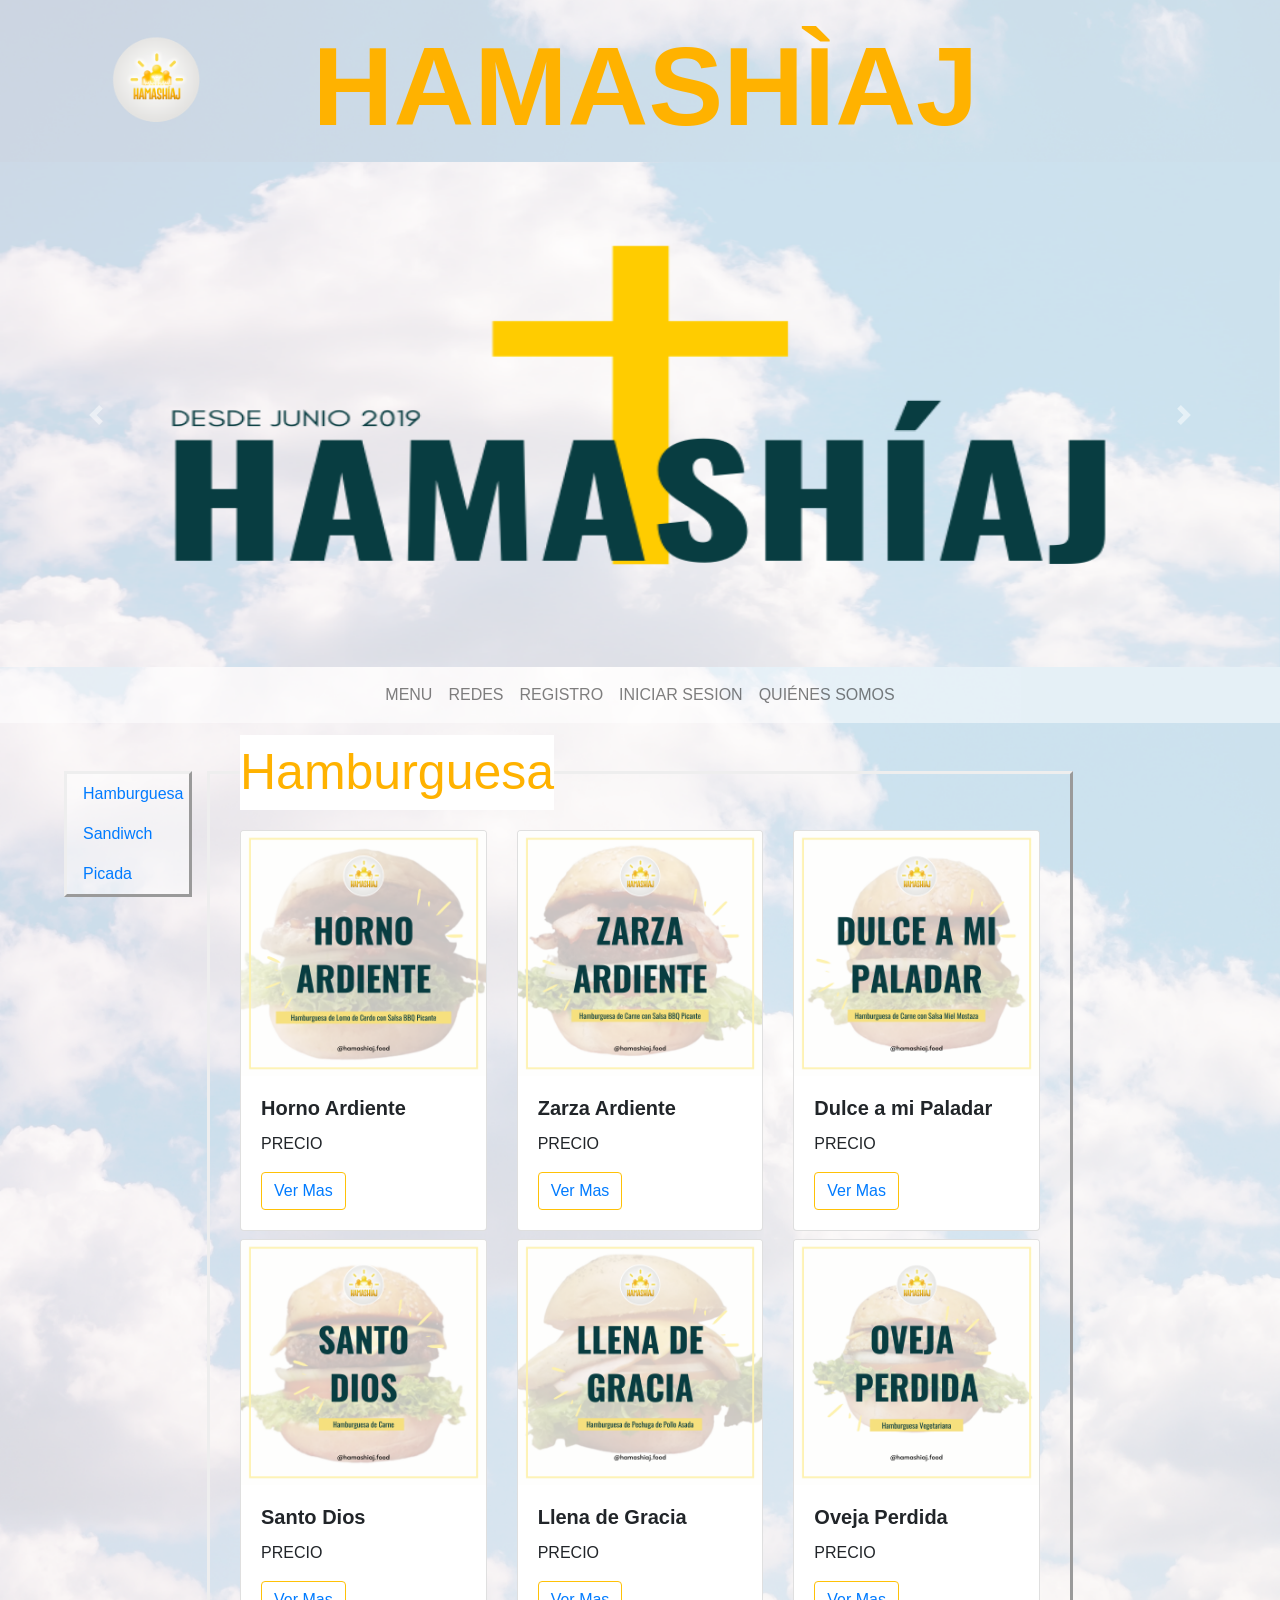
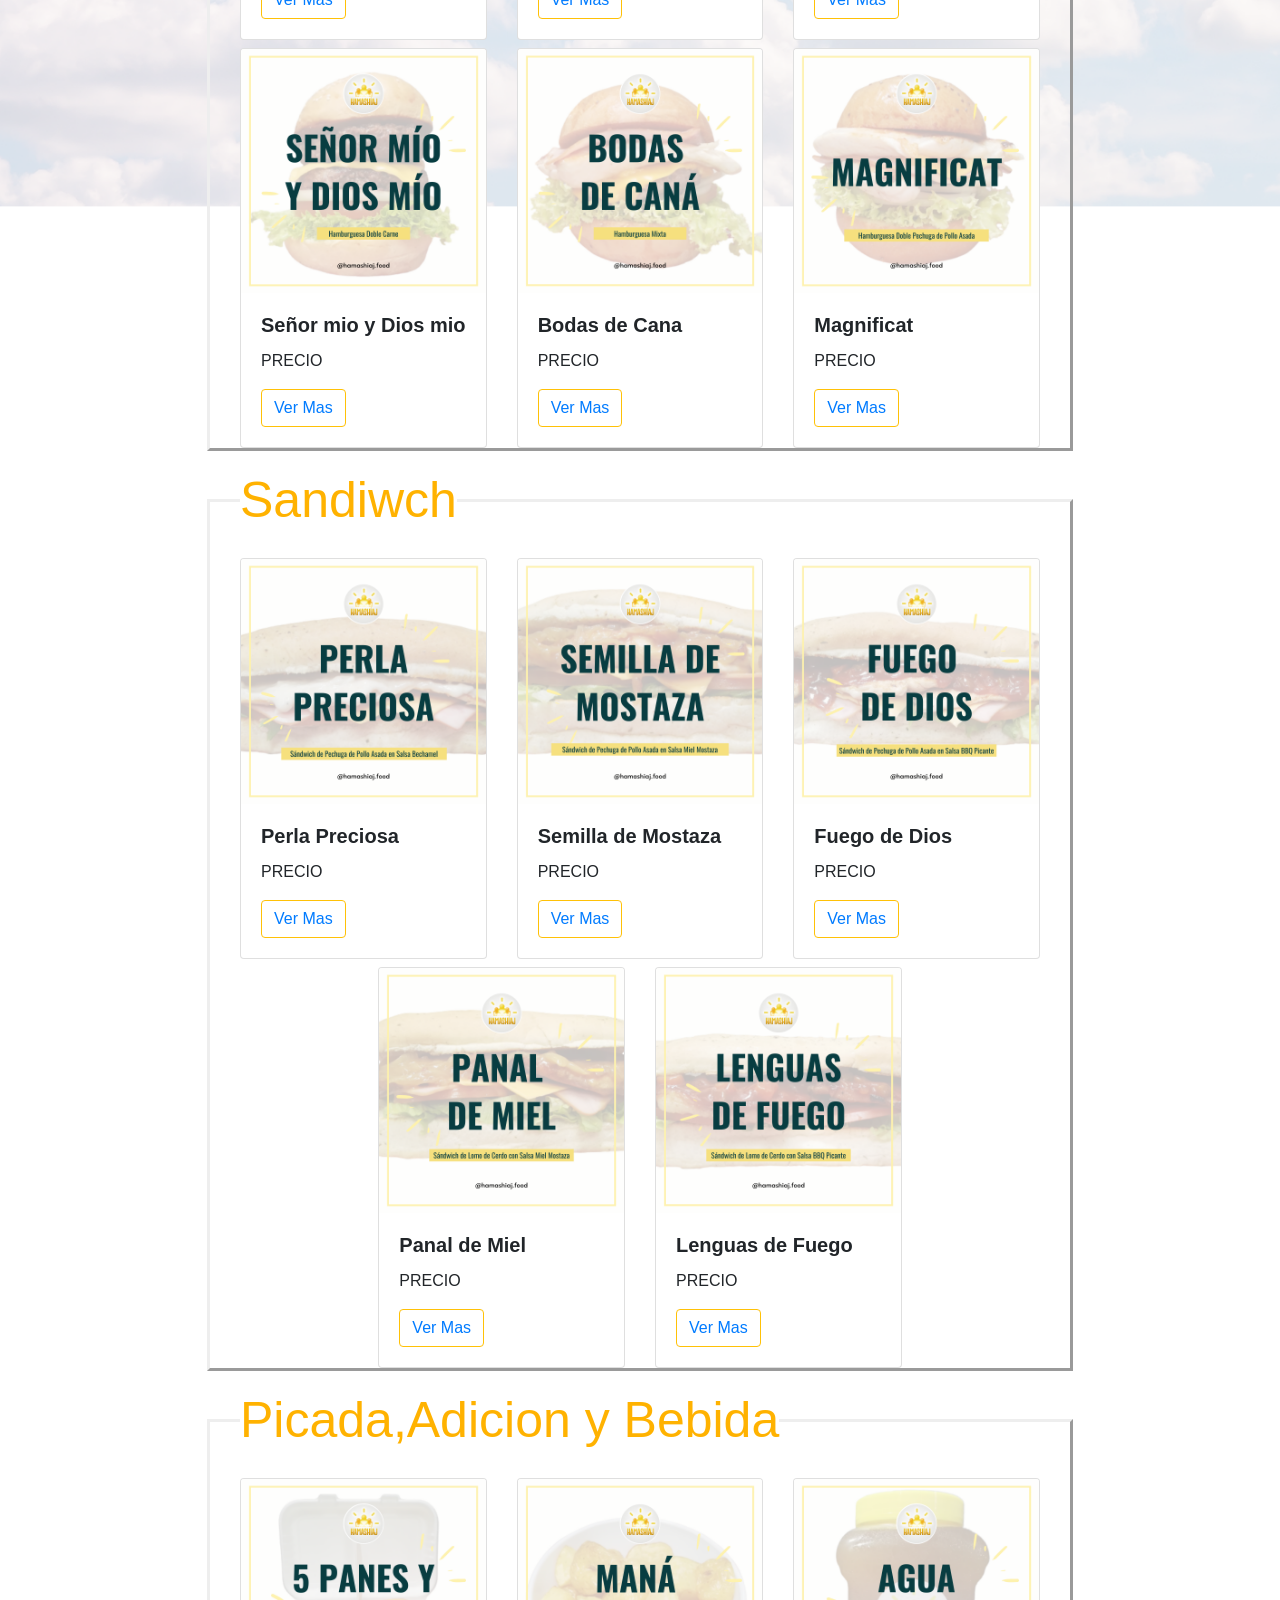
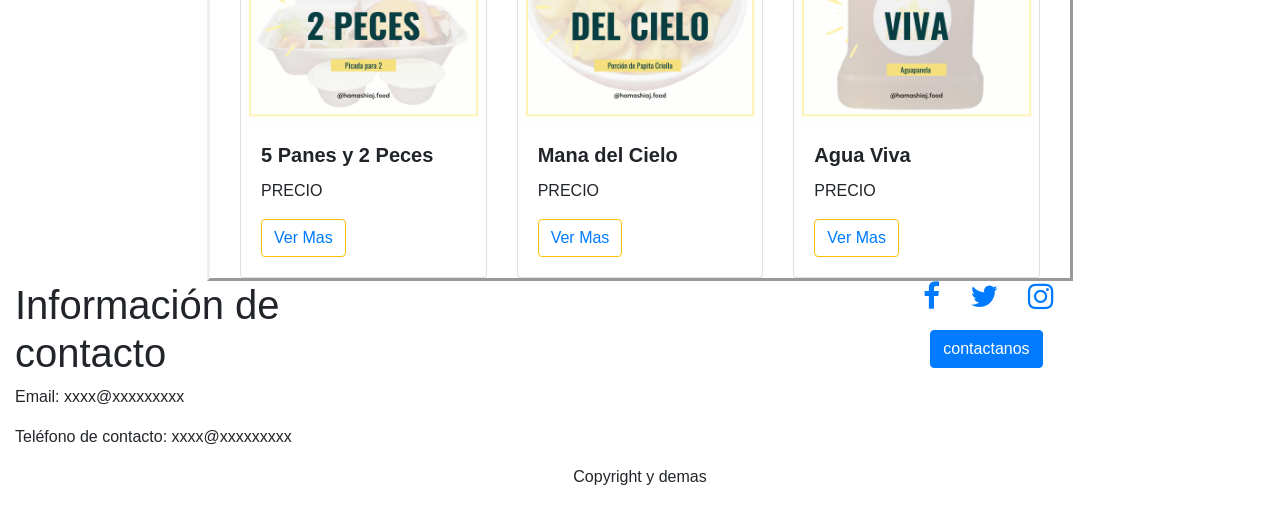
==== commit 5e88a74f: "reinicio" ====
--- a/html/index.html
+++ b/html/index.html
@@ -84,10 +84,6 @@
         </li>-->
       </ul>
     </section>
-    <section id="insta" class="banner3 justify-content-right">
-      <iframe src="https://snapwidget.com/embed/884318" class="snapwidget-widget justify-content-right " allowtransparency="true" frameborder="0" scrolling="no" style="border:none; overflow:hidden;  width:50%;"></iframe>
-    </section>
-
     <section id="Harburguesas" class="container">
       <!--Hamburguesas-->
       <div class="container" id="Hamburguesas">
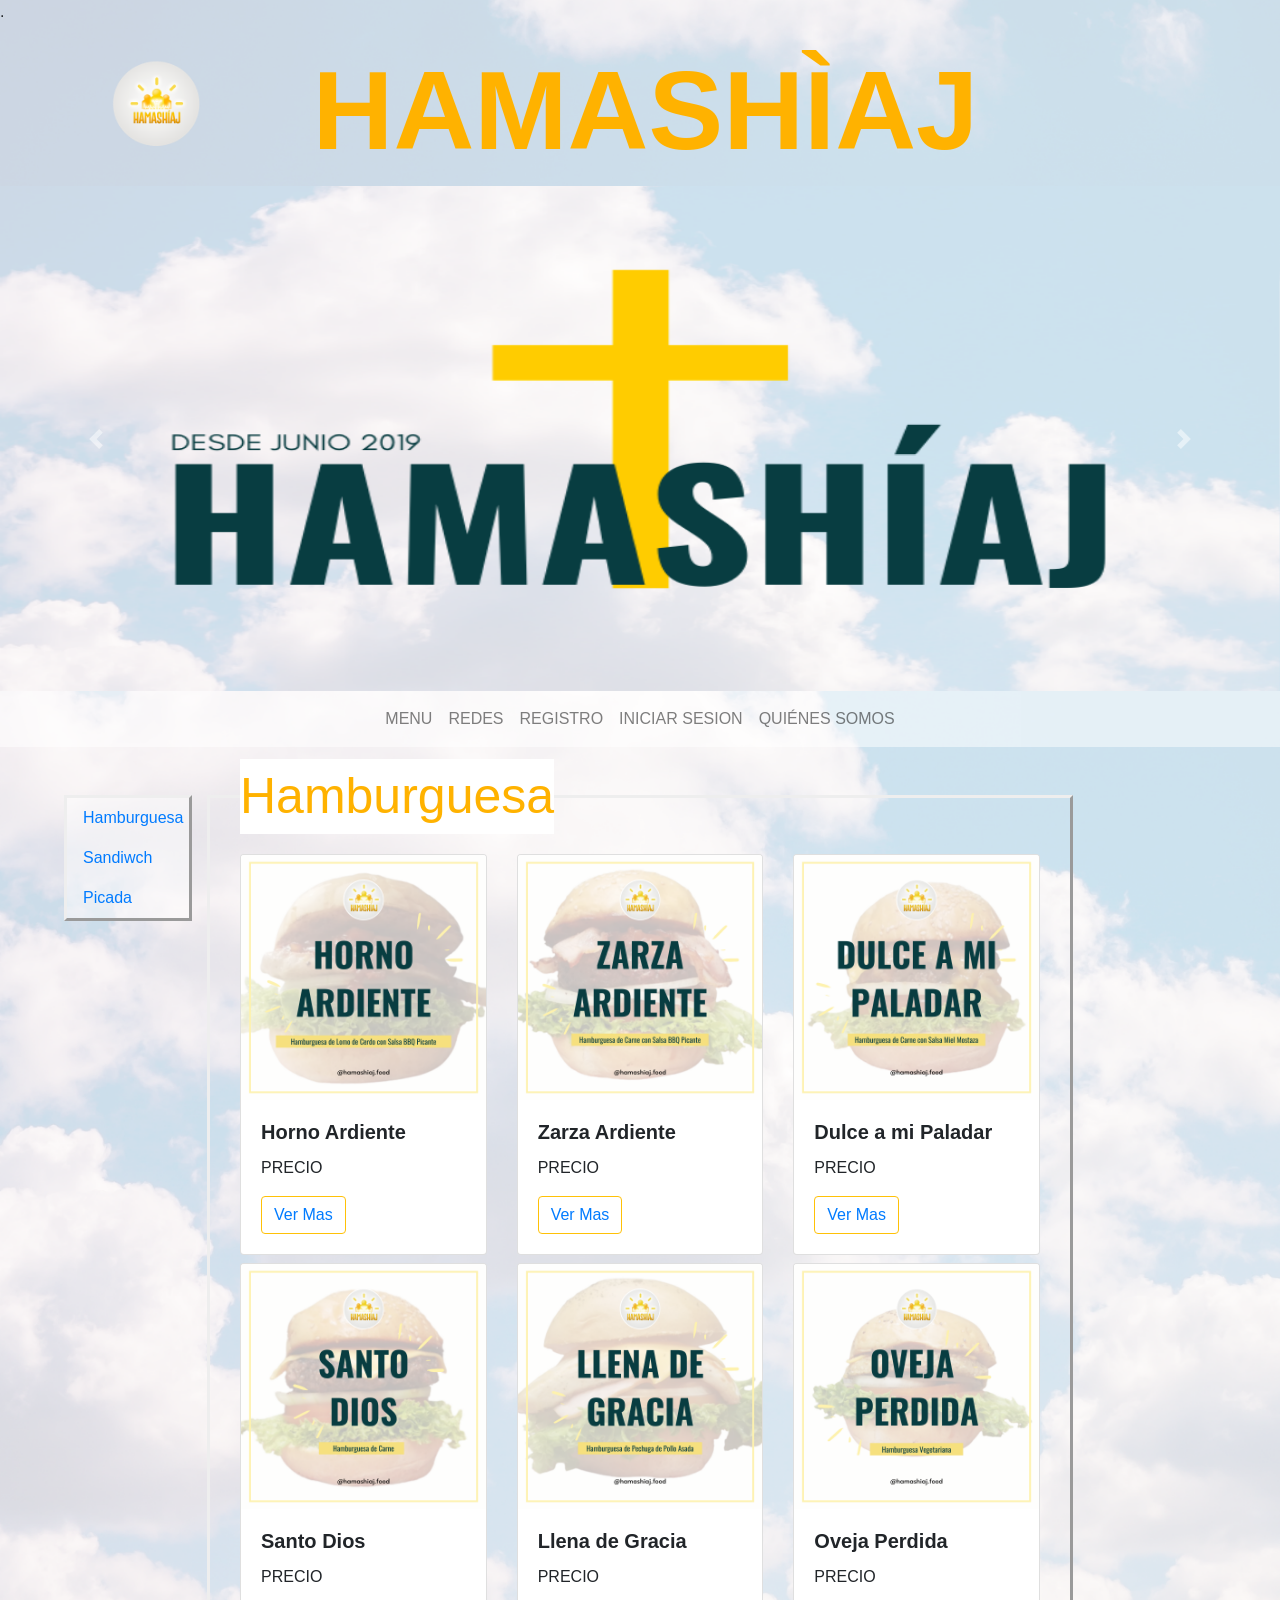
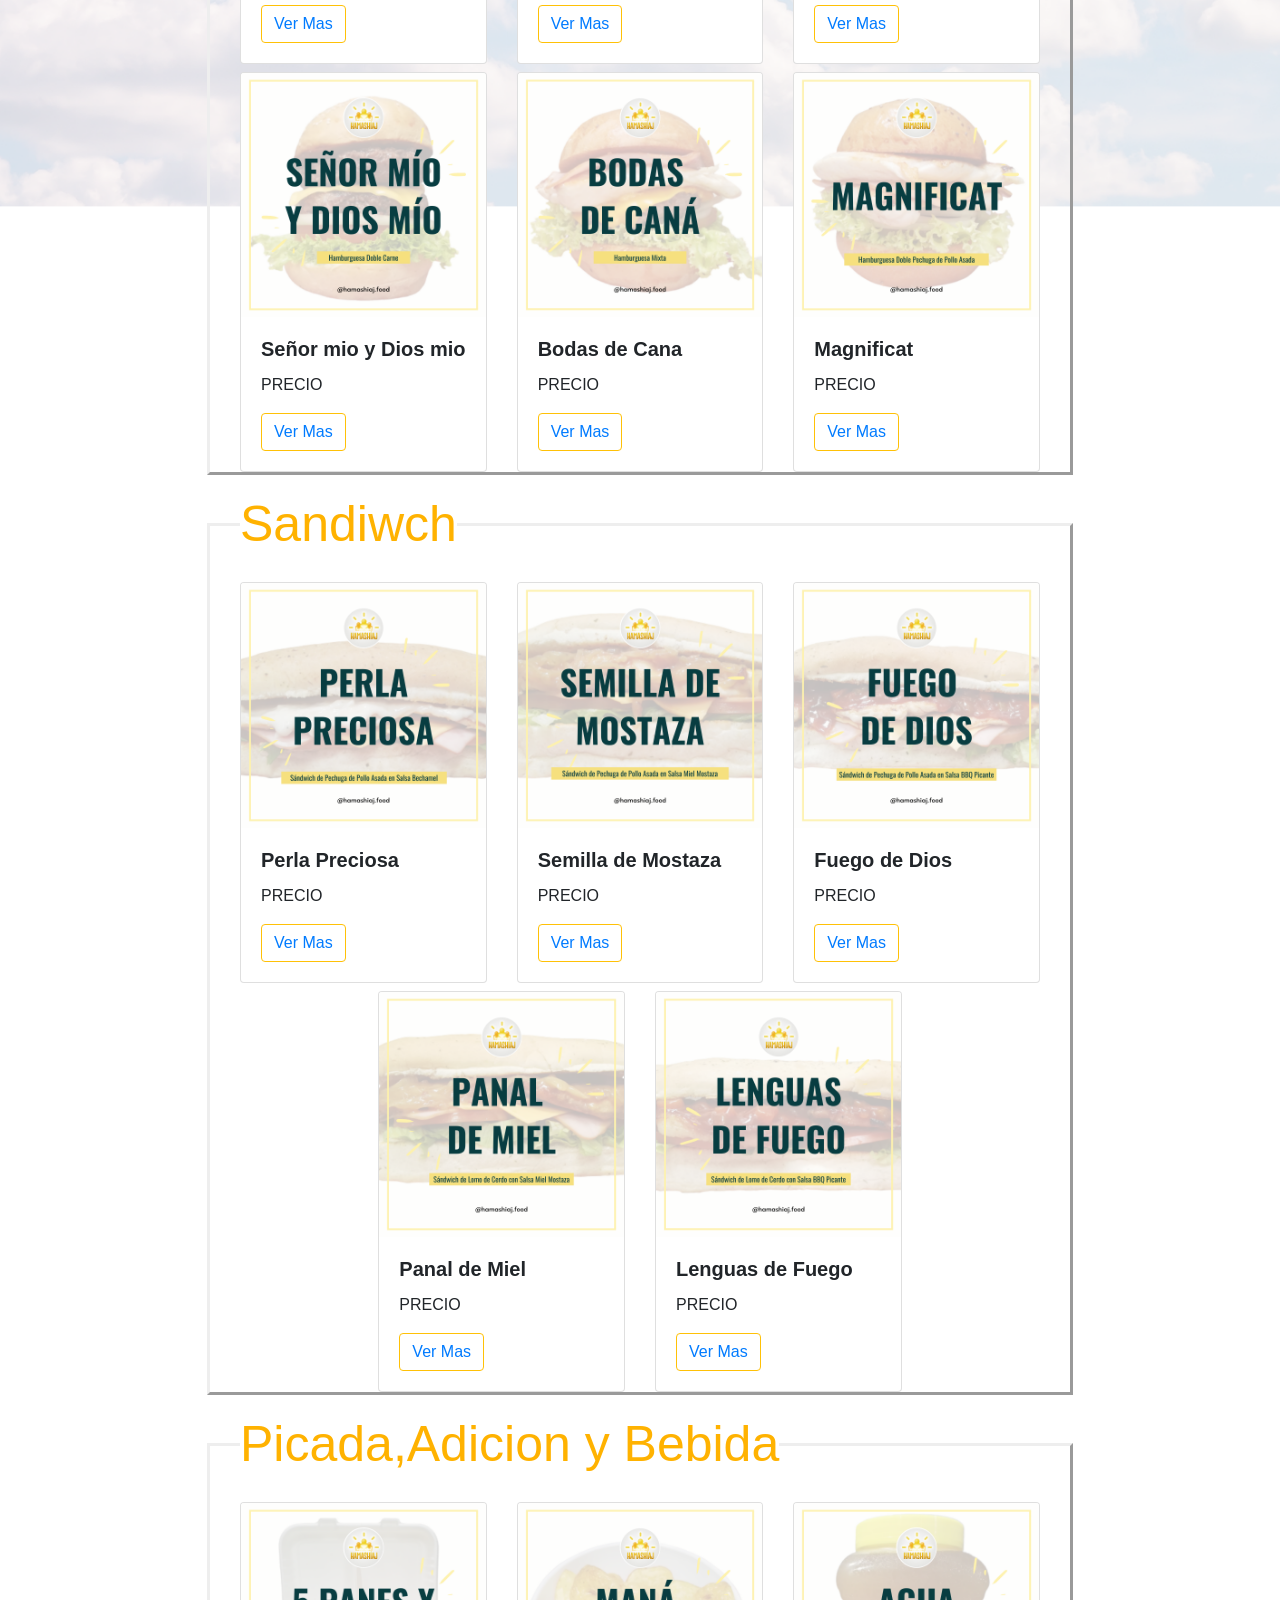
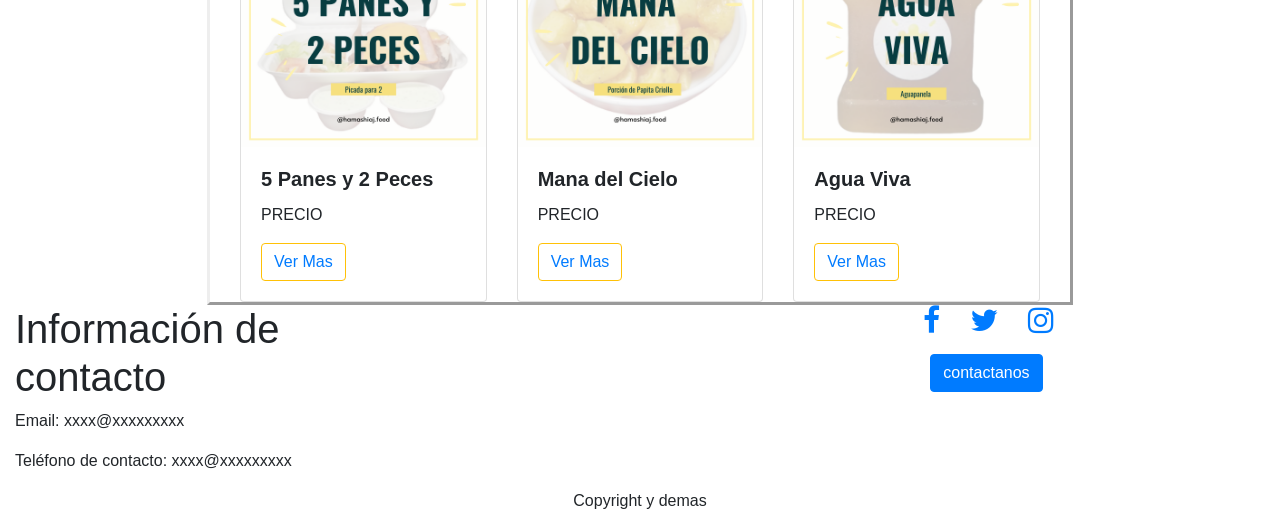
==== commit 491bf744: "Update index.html" ====
--- a/html/index.html
+++ b/html/index.html
@@ -1,5 +1,5 @@
 <!DOCTYPE html>
-<html lang="es" dir="ltr">
+<html lang="es" dir="ltr"> .
 
 <head>
   <meta charset="utf-8">
@@ -84,6 +84,10 @@
         </li>-->
       </ul>
     </section>
+    <section id="insta" class="banner3 justify-content-right">
+      <iframe src="https://snapwidget.com/embed/884318" class="snapwidget-widget justify-content-right " allowtransparency="true" frameborder="0" scrolling="no" style="border:none; overflow:hidden;  width:50%;"></iframe>
+    </section>
+
     <section id="Harburguesas" class="container">
       <!--Hamburguesas-->
       <div class="container" id="Hamburguesas">
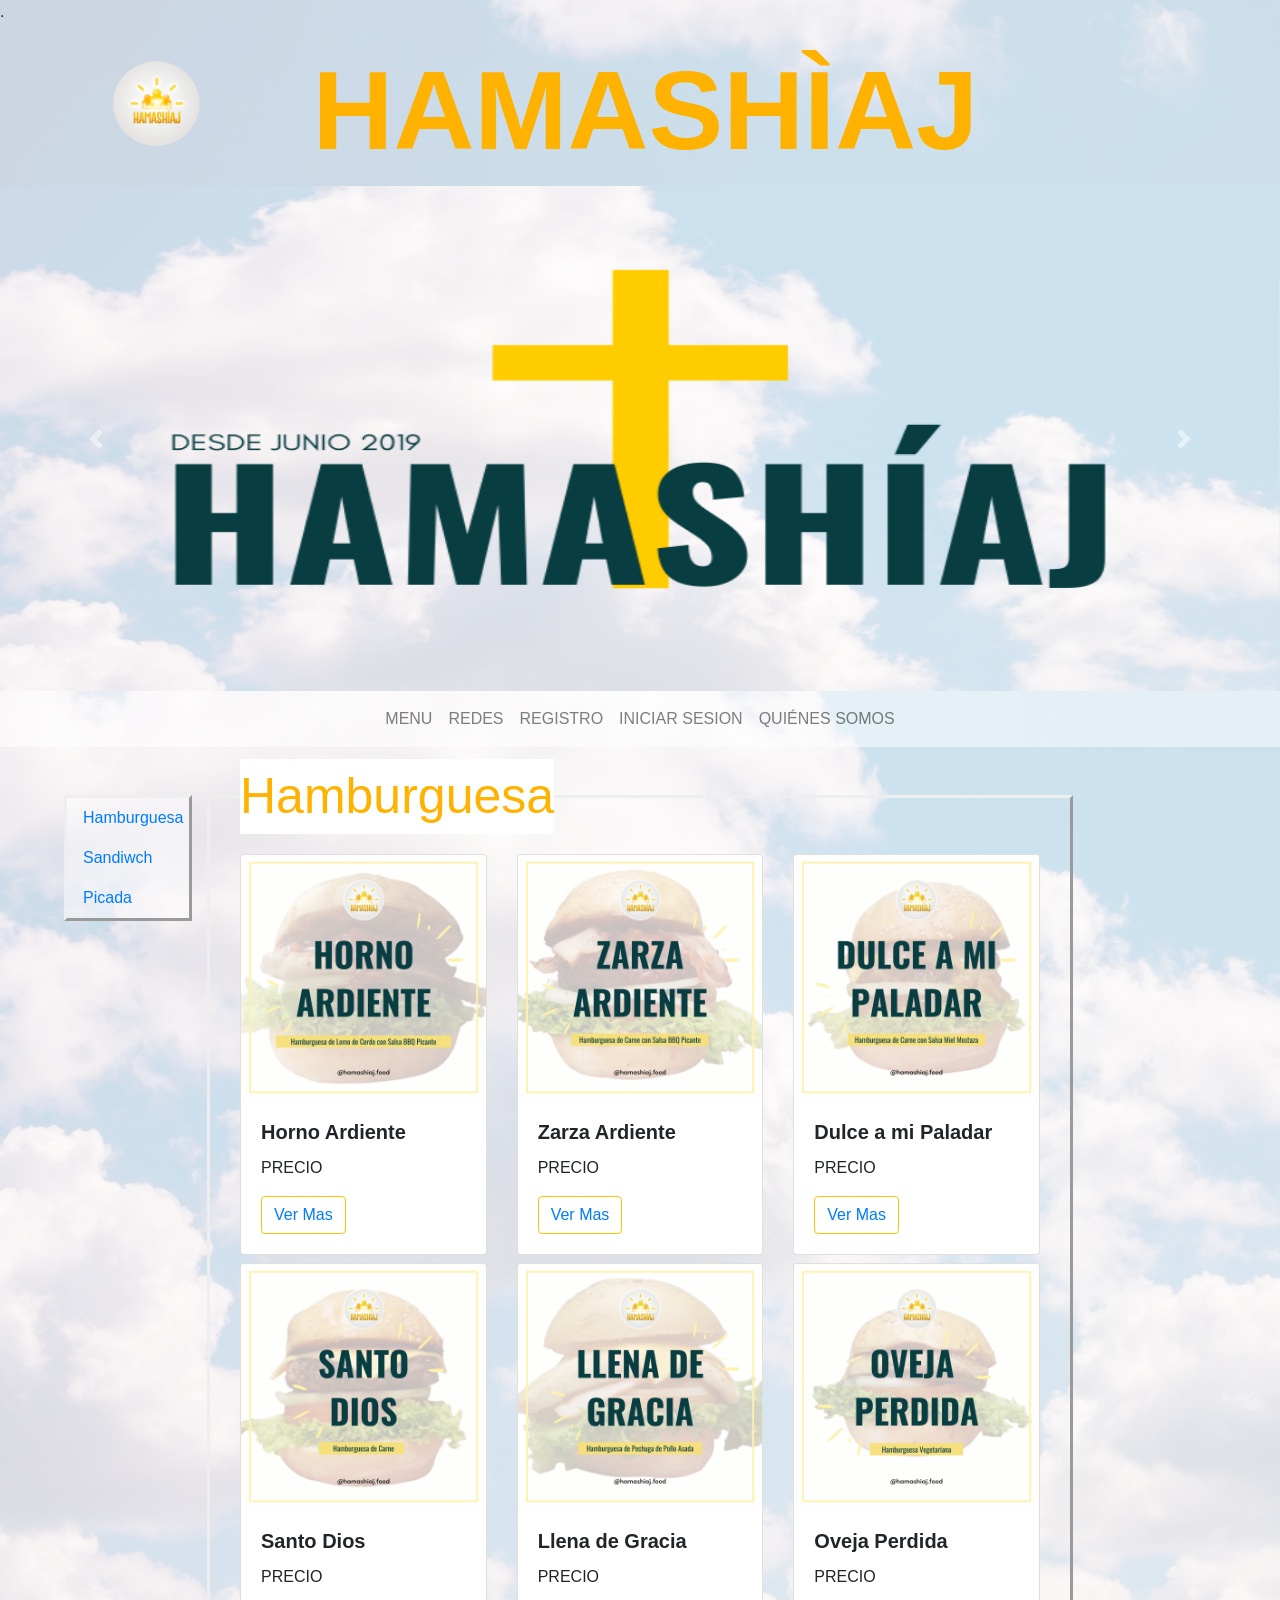
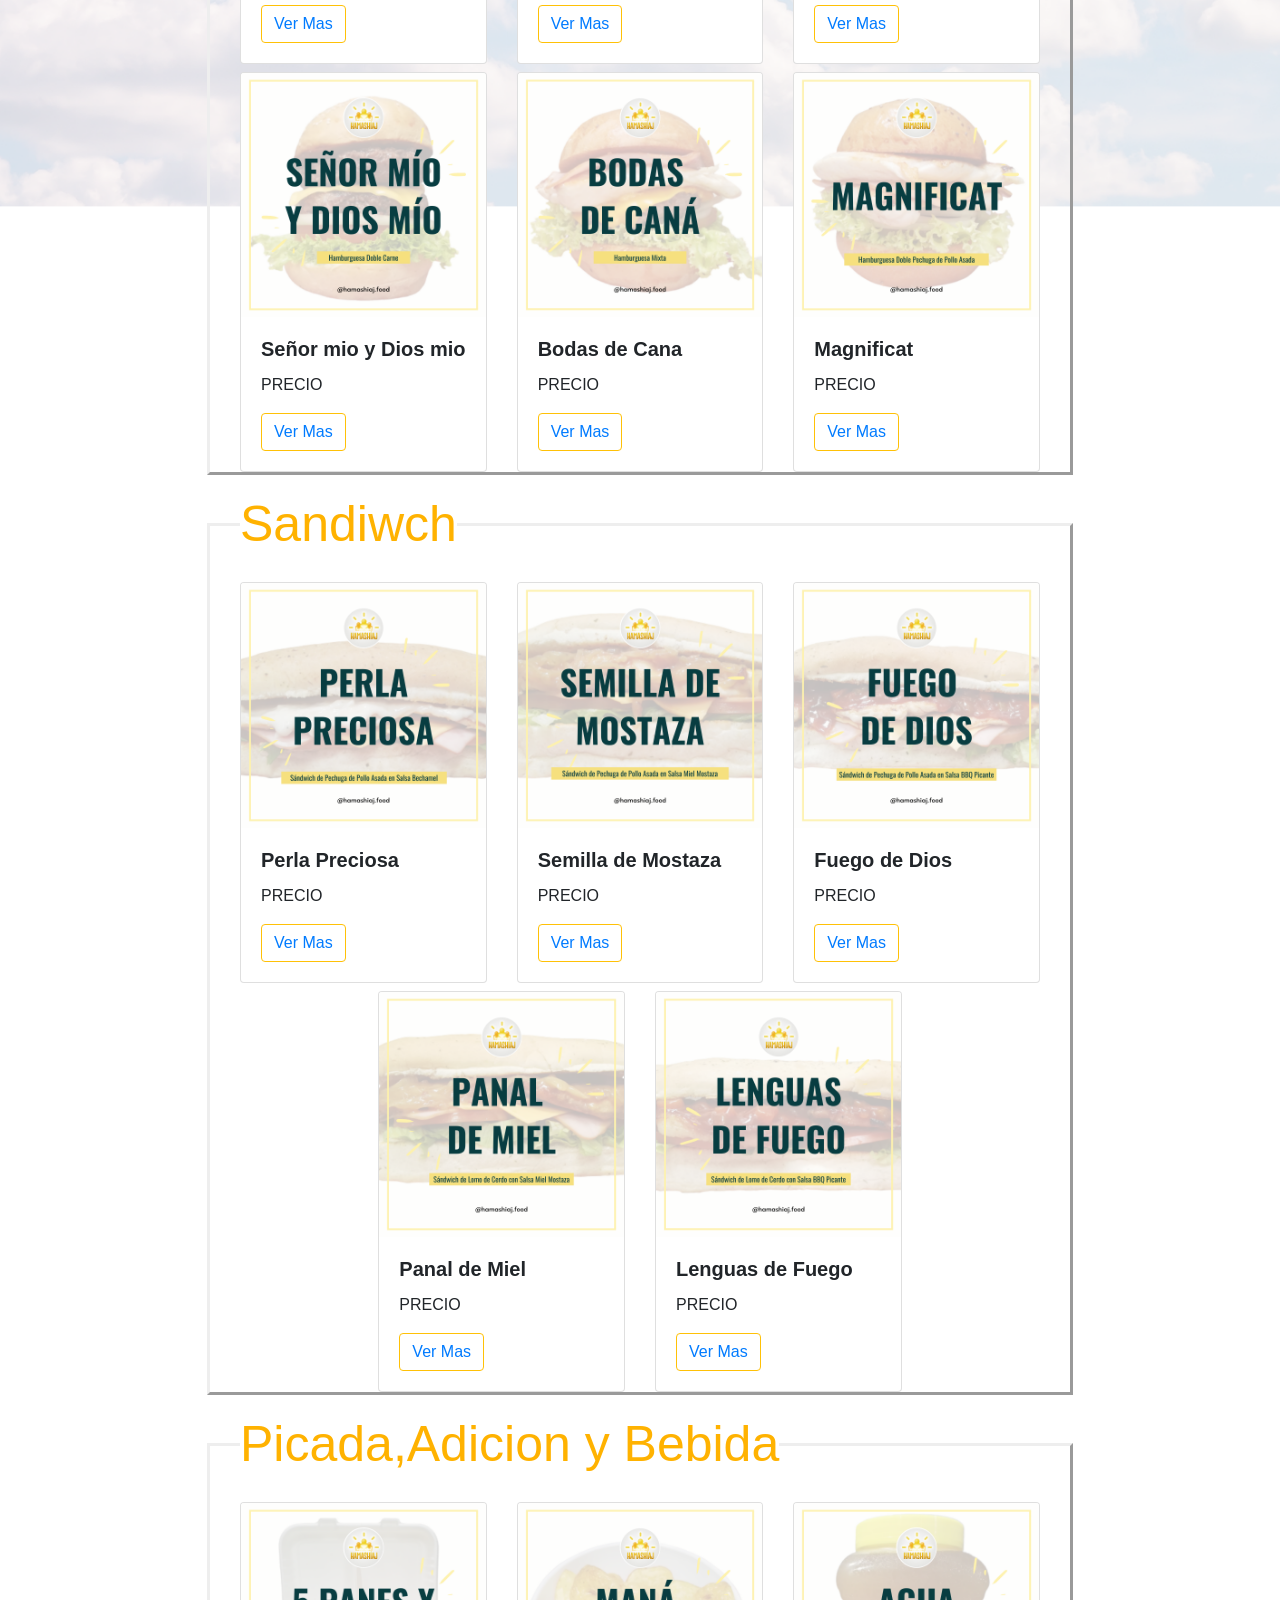
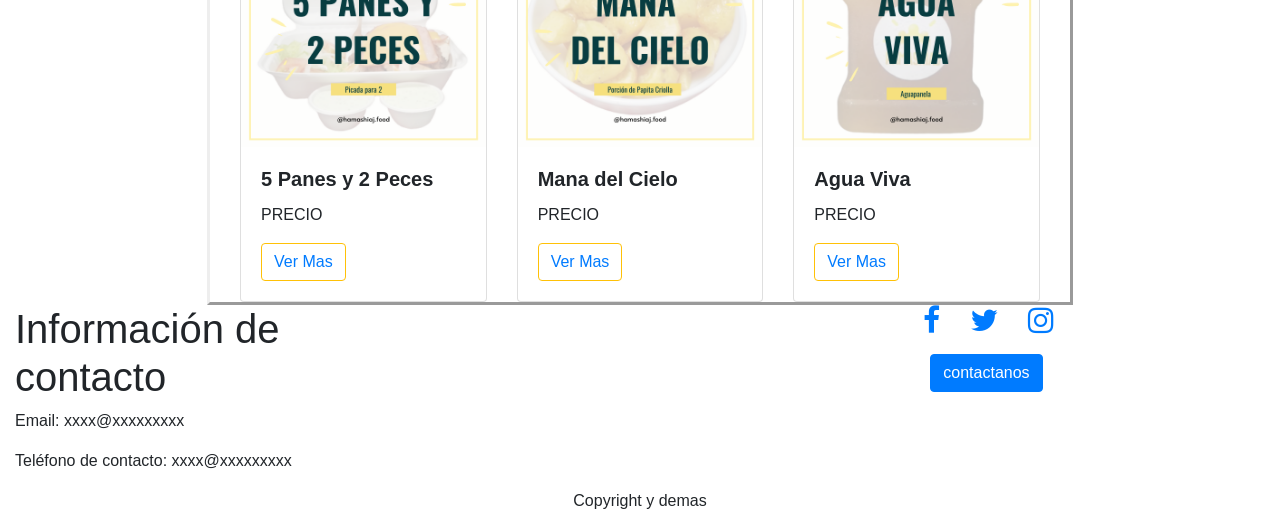
==== commit 2aff67b4: "Merge pull request #1 from joserafaelpm/master reinicio" ====
--- a/html/index.html
+++ b/html/index.html
@@ -84,10 +84,6 @@
         </li>-->
       </ul>
     </section>
-    <section id="insta" class="banner3 justify-content-right">
-      <iframe src="https://snapwidget.com/embed/884318" class="snapwidget-widget justify-content-right " allowtransparency="true" frameborder="0" scrolling="no" style="border:none; overflow:hidden;  width:50%;"></iframe>
-    </section>
-
     <section id="Harburguesas" class="container">
       <!--Hamburguesas-->
       <div class="container" id="Hamburguesas">
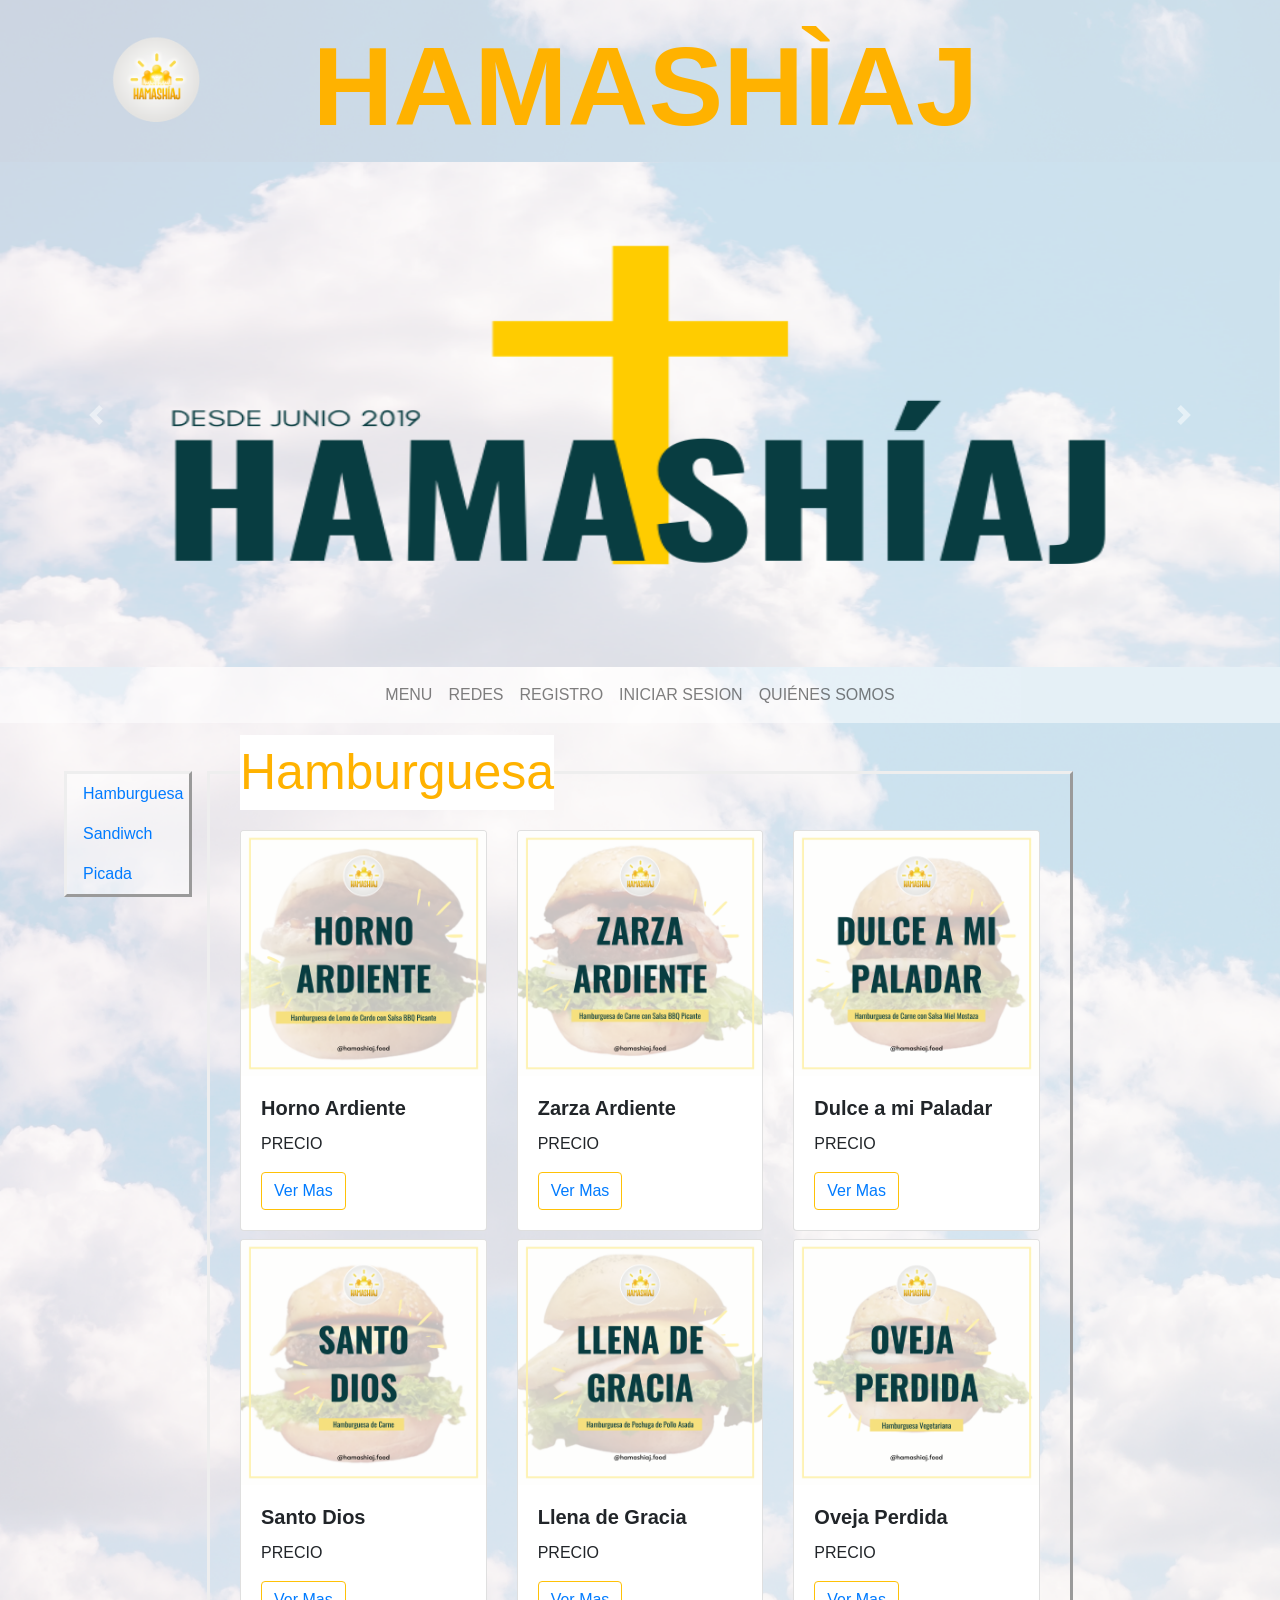
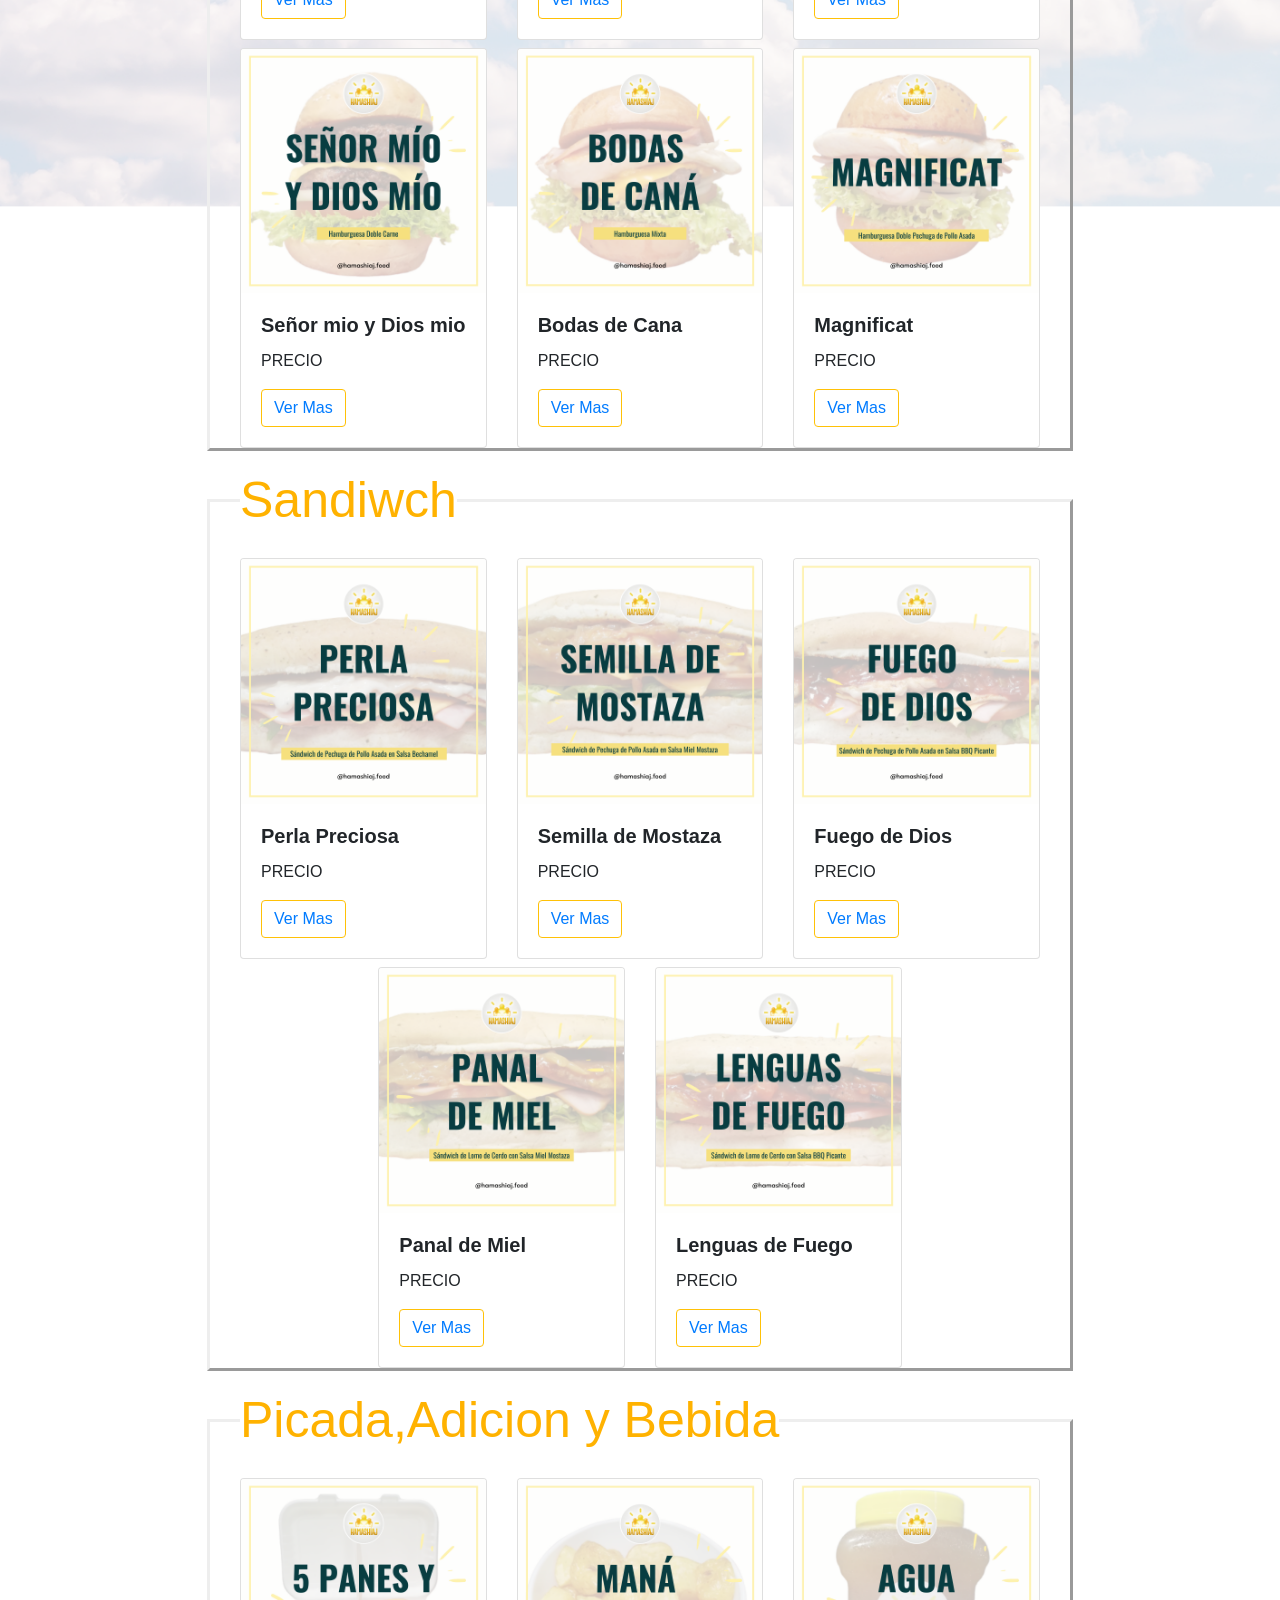
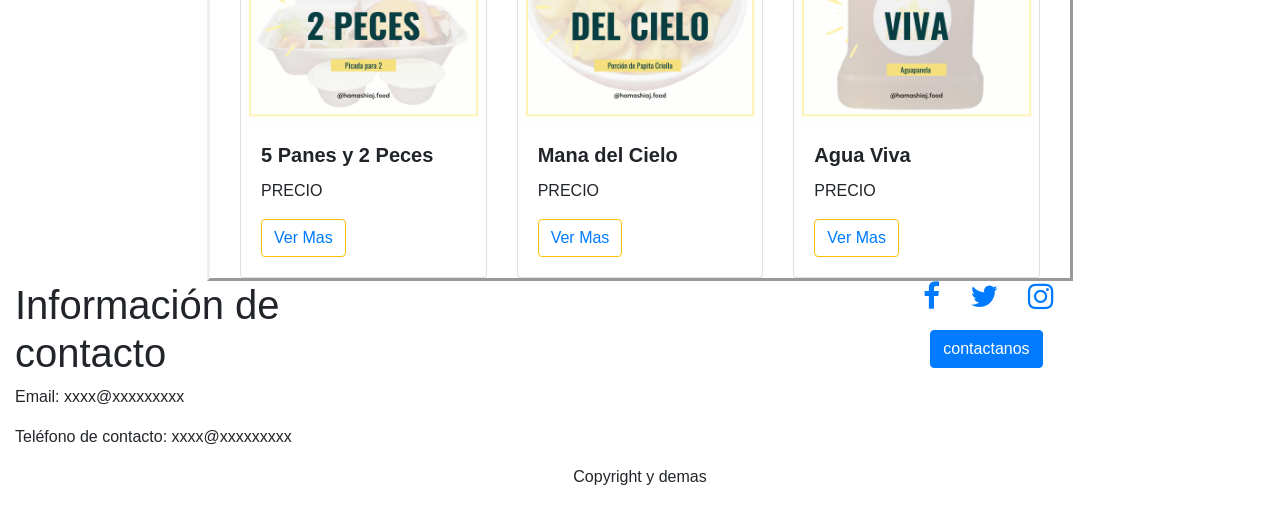
==== commit aff0ee7c: "prueba del reinicio" ====
--- a/html/index.html
+++ b/html/index.html
@@ -1,5 +1,5 @@
 <!DOCTYPE html>
-<html lang="es" dir="ltr"> .
+<html lang="es" dir="ltr">
 
 <head>
   <meta charset="utf-8">
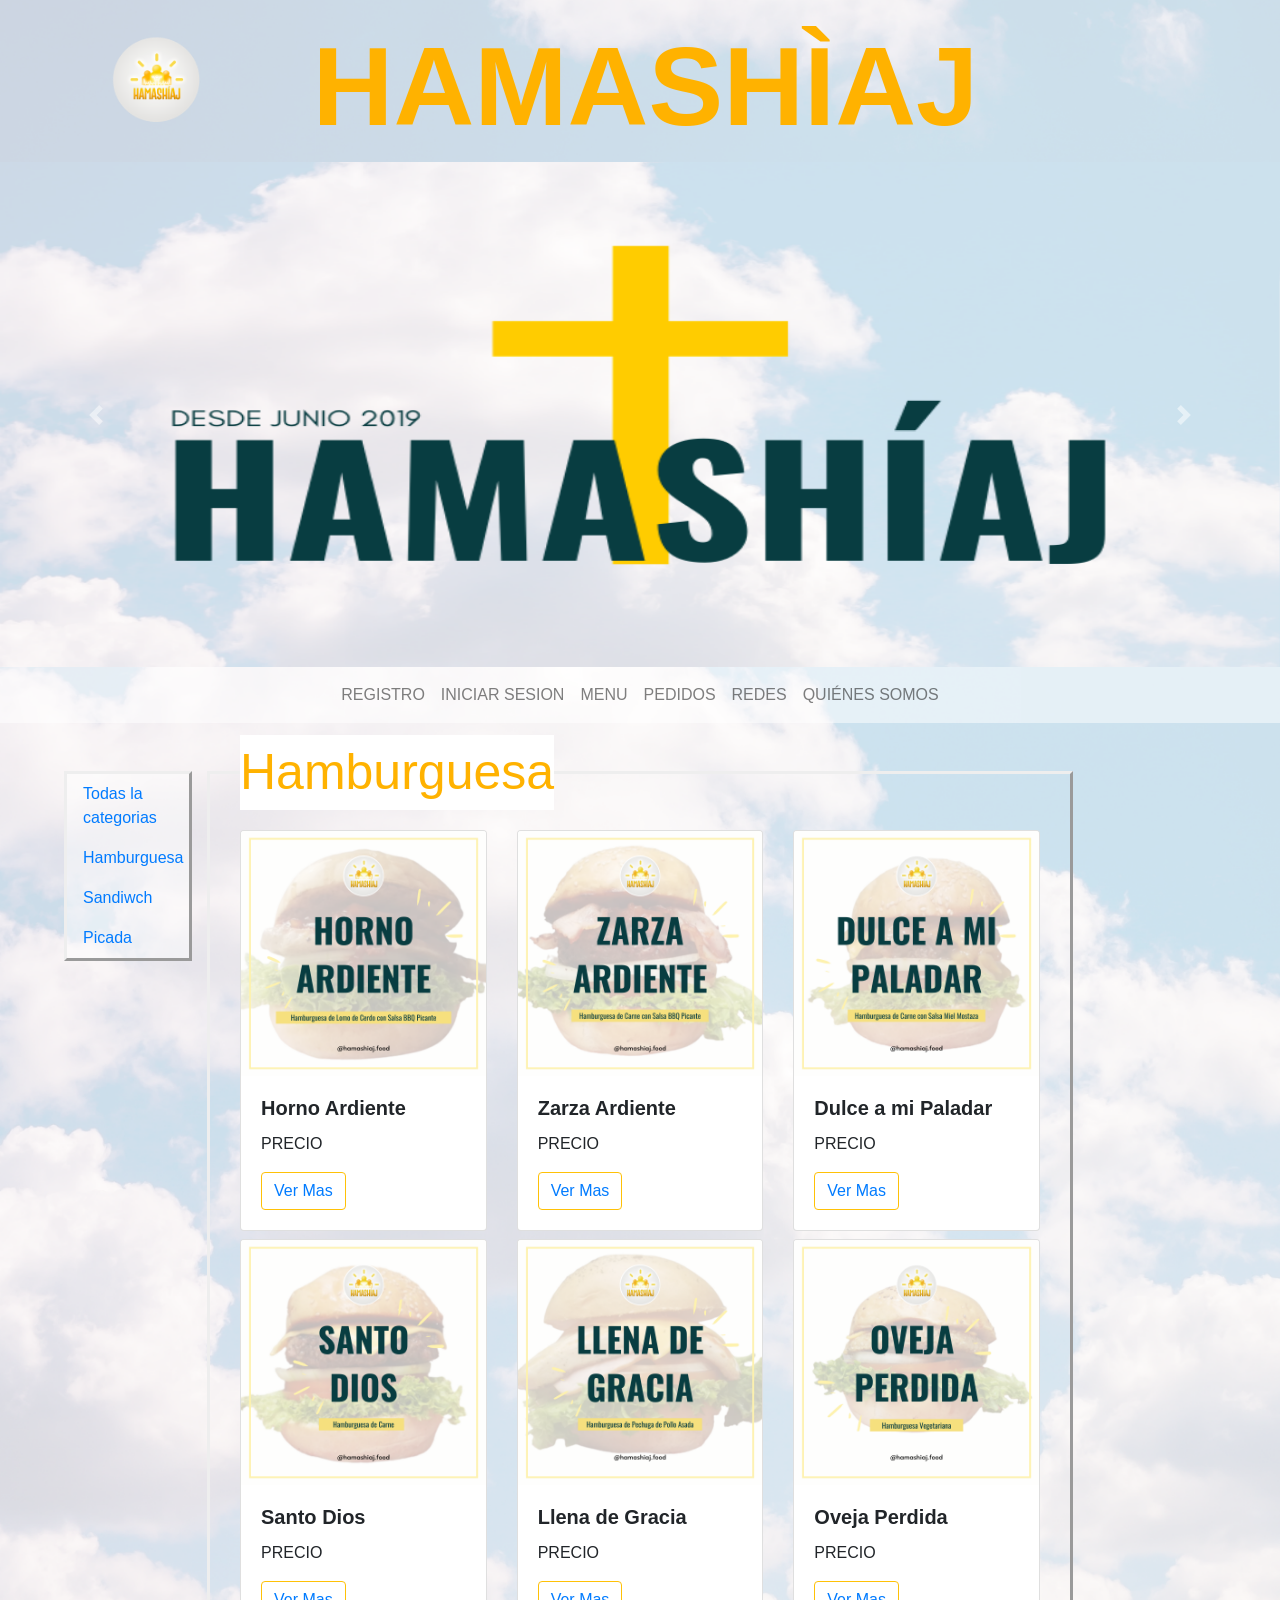
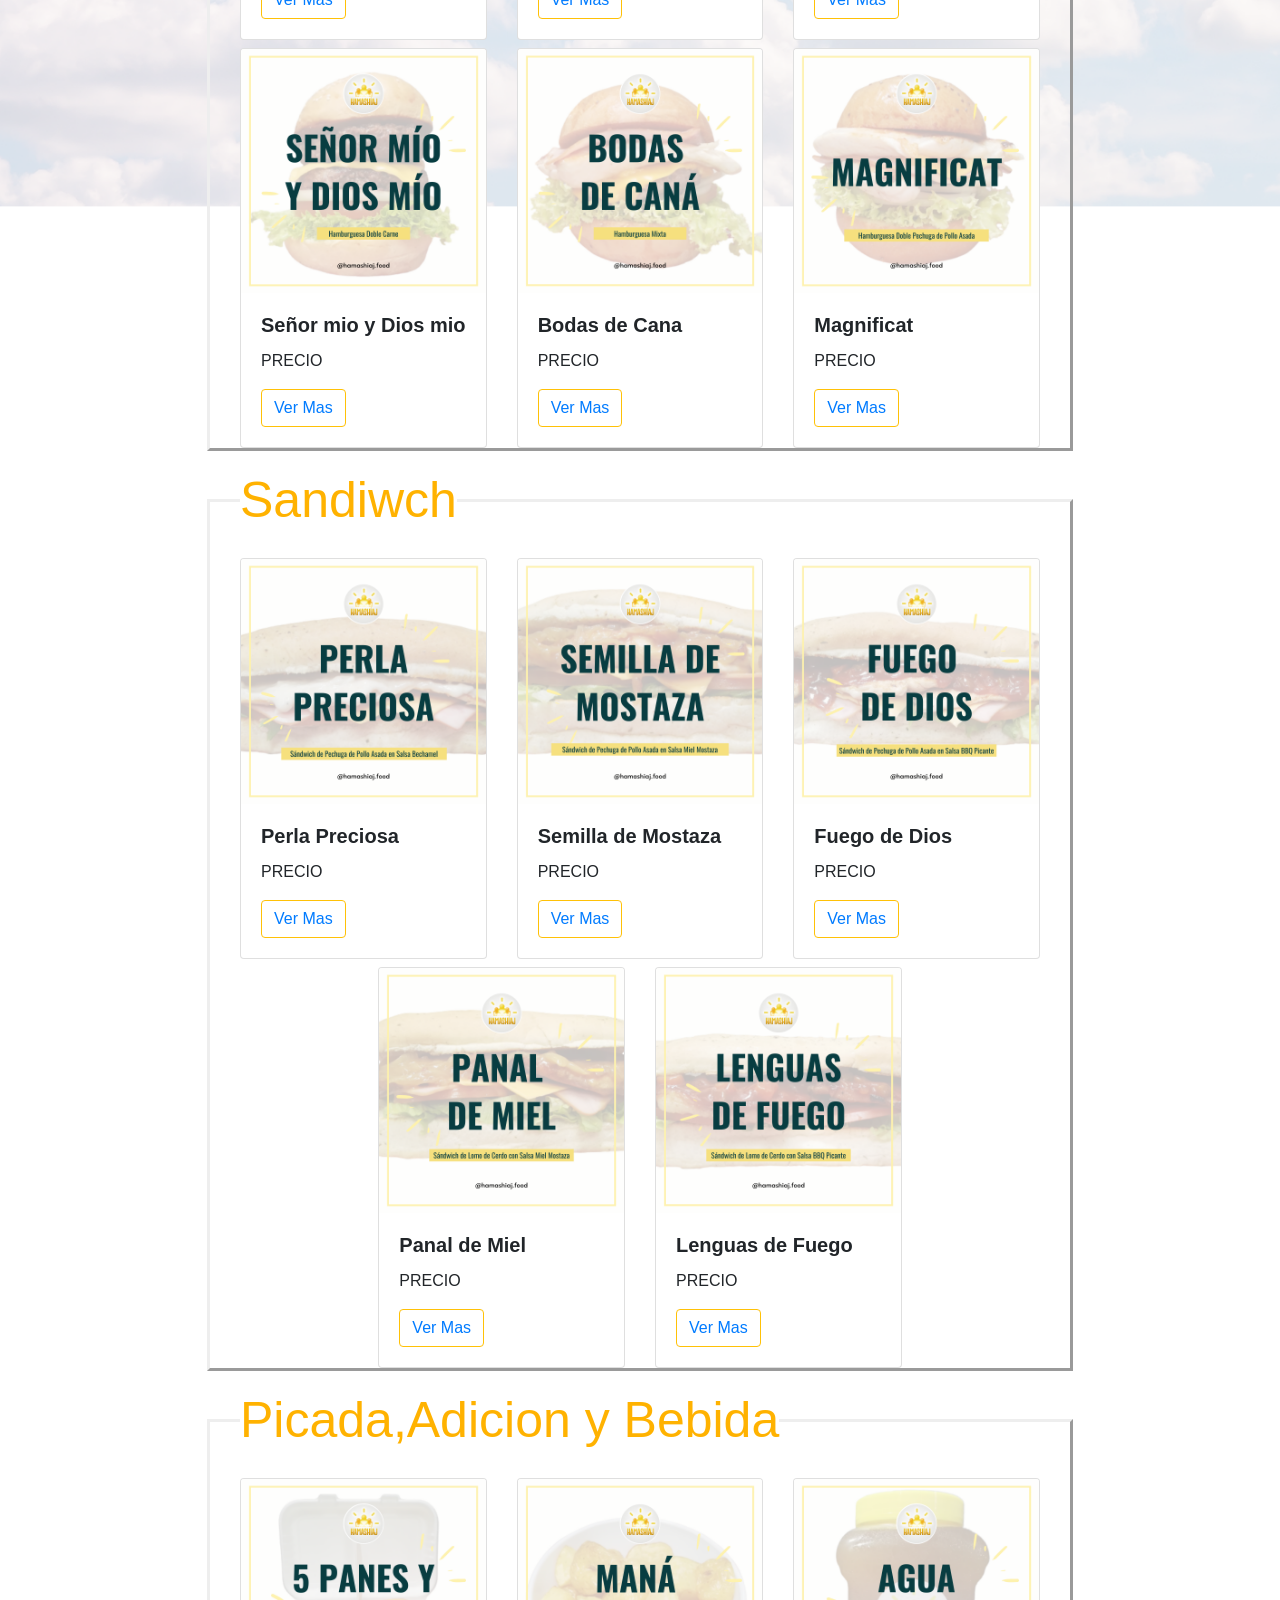
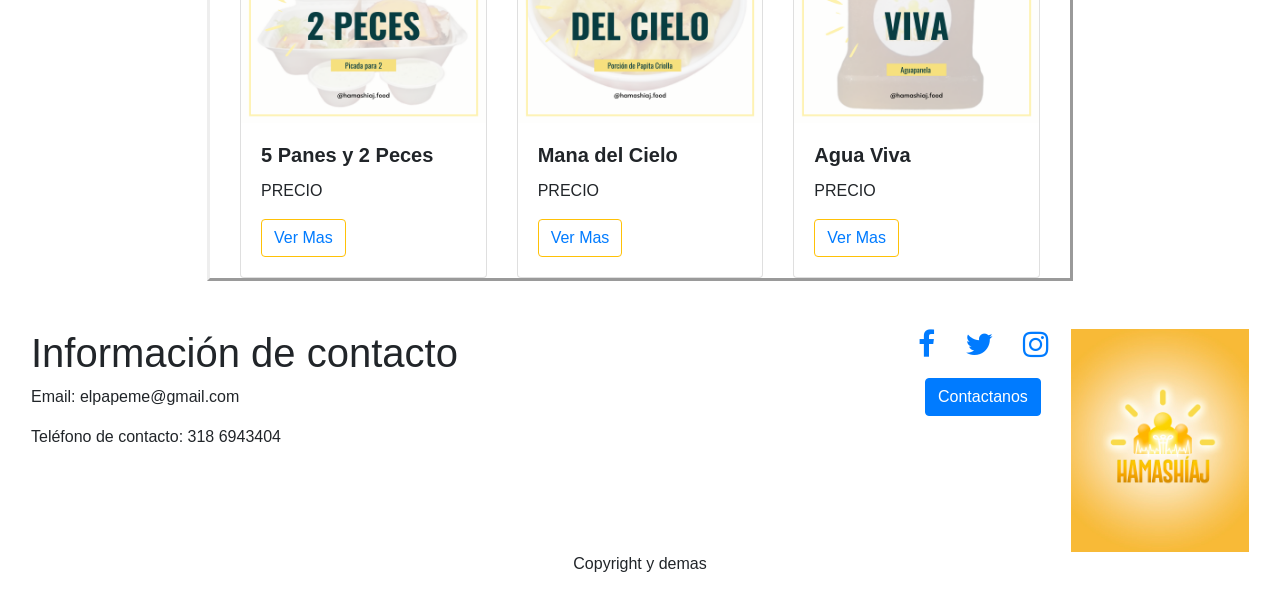
==== commit 6e2fdb25: "se agrego detales , admin y pedidos entre otras cosas." ====
--- a/html/index.html
+++ b/html/index.html
@@ -48,16 +48,19 @@
       <div class="collapse navbar-collapse menu m-auto" id="navbarSupportedContent">
         <ul class="navbar-nav m-auto">
           <li class="nav-item">
+            <a class="nav-link" href="#">REGISTRO</a>
+          </li>
+          <li class="nav-item">
+            <a class="nav-link" href="#">INICIAR SESION</a>
+          </li>
+          <li class="nav-item">
             <a class="nav-link" href="index.html">MENU</a>
           </li>
           <li class="nav-item">
+            <a class="nav-link" href="pedidos.html">PEDIDOS</a>
+          </li>
+          <li class="nav-item">
             <a class="nav-link" href="#bajo">REDES</a>
-          </li>
-          <li class="nav-item">
-            <a class="nav-link" href="#">REGISTRO</a>
-          </li>
-          <li class="nav-item">
-            <a class="nav-link" href="#">INICIAR SESION</a>
           </li>
           <li class="nav-item">
             <a class="nav-link" href="quienessomos.html">QUIÉNES SOMOS</a>
@@ -67,9 +70,11 @@
     </nav>
   </header>
   <section id="Comida" class="container">
-
     <section id="otro_banner" class="banner2">
       <ul class="nav flex-column" style="background-color: rgba(255, 255, 255, 0.5);">
+        <li class="nav-item">
+          <a class="nav-link" href="#Comida">Todas la categorias</a>
+        </li>
         <li class="nav-item">
           <a class="nav-link" href="#Hamburguesas">Hamburguesa</a>
         </li>
@@ -79,9 +84,6 @@
         <li class="nav-item">
           <a class="nav-link" href="#picadas">Picada</a>
         </li>
-        <!--<li class="nav-item">
-          <a class="nav-link" href="#empaque" onclick="vista(x)">Regalos</a>
-        </li>-->
       </ul>
     </section>
     <section id="Harburguesas" class="container">
@@ -352,64 +354,32 @@
         </div>
       </div>
     </section>
-    <!--empaque <section id="empaque" class="container">
-      <div class="container" id="empaqueOtracosa">
-        <div class="etiqueta">
-          <p>Regalos</p>
-        </div>
-        <div class="row justify-content-center">
-          <div class="col-sm-4  mt-2" id="Empaque de Caja">
-            <div class="card">
-              <img src="../imagenes/regalos/1.png" class="card-img-top" alt="">
-              <div class="card-body">
-                <h5 class="card-title">
-                  <b>Empaque de Caja</b>
-                </h5>
-                <p class="card-text btn-group btn-group-sm ">
-                  PRECIO depende de la comida que se pida
-                </p>
-              </div>
-            </div>
-          </div>
-          <div class="col-sm-4  mt-2" id="Empaque de Ramo">
-            <div class="card">
-              <img src="../imagenes/regalos/2.png" class="card-img-top" alt="">
-              <div class="card-body">
-                <h5 class="card-title">
-                  <b>Empaque de Ramo</b>
-                </h5>
-                <p class="card-text btn-group btn-group-sm ">
-                  PRECIO depende de la comida que se pida
-                </p>
-              </div>
-            </div>
-          </div>
-        </div>
-      </div>
-    </section>-->
   </section>
   <footer class="footer">
     <section id="bajo">
       <div class="container-fluid foter">
         <div class="row">
-          <div class="col-md-4">
+          <div class="col">
             <h1 class="page-header">
               Información de contacto
             </h1>
-            <p>Email: xxxx@xxxxxxxxx</p>
-            <p>Teléfono de contacto: xxxx@xxxxxxxxx</p>
-          </div>
-          <div class="col-md-4 offset-md-4 ">
+            <p>Email: elpapeme@gmail.com</p>
+            <p>Teléfono de contacto: 318 6943404</p>
+          </div>
+          <div class="col-2">
             <ul class="icon">
               <li> <a href="https://web.facebook.com/COMIDAFAMILIAFE"> <i class="fa fa-facebook"></i> </a> </li>
               <li> <a href=""> <i class="fa fa-twitter"></i> </a> </li>
               <li> <a href="https://www.instagram.com/hamashiaj.food/?hl=es-la"> <i class="fa fa-instagram"></i> </a> </li>
             </ul>
             <div class="contact">
-              <button class="btn btn-primary ">
-                contactanos
-              </button>
-            </div>
+              <a href="https://api.whatsapp.com/send?phone=573186943404&text=Hola%20Elda%20y%20Freddy%20tengo%20inter%C3%A9s%20en%20hacer%20un%20pedido%20a%20domicilio,%20mi%20nombre%20es">
+                <button class="btn btn-primary"> Contactanos</button>
+              </a>
+            </div>
+          </div>
+          <div class="col-2">
+            <img class="w-100" src="../imagenes/logos/HAMASHIAJ4.jpg" alt="">
           </div>
         </div>
         <div class="row">
--- a/css/estilo.css
+++ b/css/estilo.css
@@ -26,14 +26,6 @@
   color: #FFB200;
 }
 
-/*h1 {
-color: black;
-margin-left: 0px;
-margin-top: -150px;
-margin-bottom: auto;
-display: block;
-vertical-align: center;
-}*/
 .menu{
   display:block!important;
 }
@@ -55,8 +47,9 @@
 }
 
 .footer {
+  margin-top: 2em;
   background: white;
-  padding-bottom: 0px;
+  padding: 1em;
 }
 
 .footer .row .text {
@@ -165,3 +158,18 @@
   height: %;
   right: 0;
 }
+#img-detalle{
+  /* width: 65%;
+  height: auto; */
+}
+.detaPro{
+  color: #FFB200;
+  font-size: 3.5em;
+}
+#footerArchivo{
+  width: 100%;
+  height: 200px;
+}
+#footerArchivo iframe{
+  width: 100%;
+}
